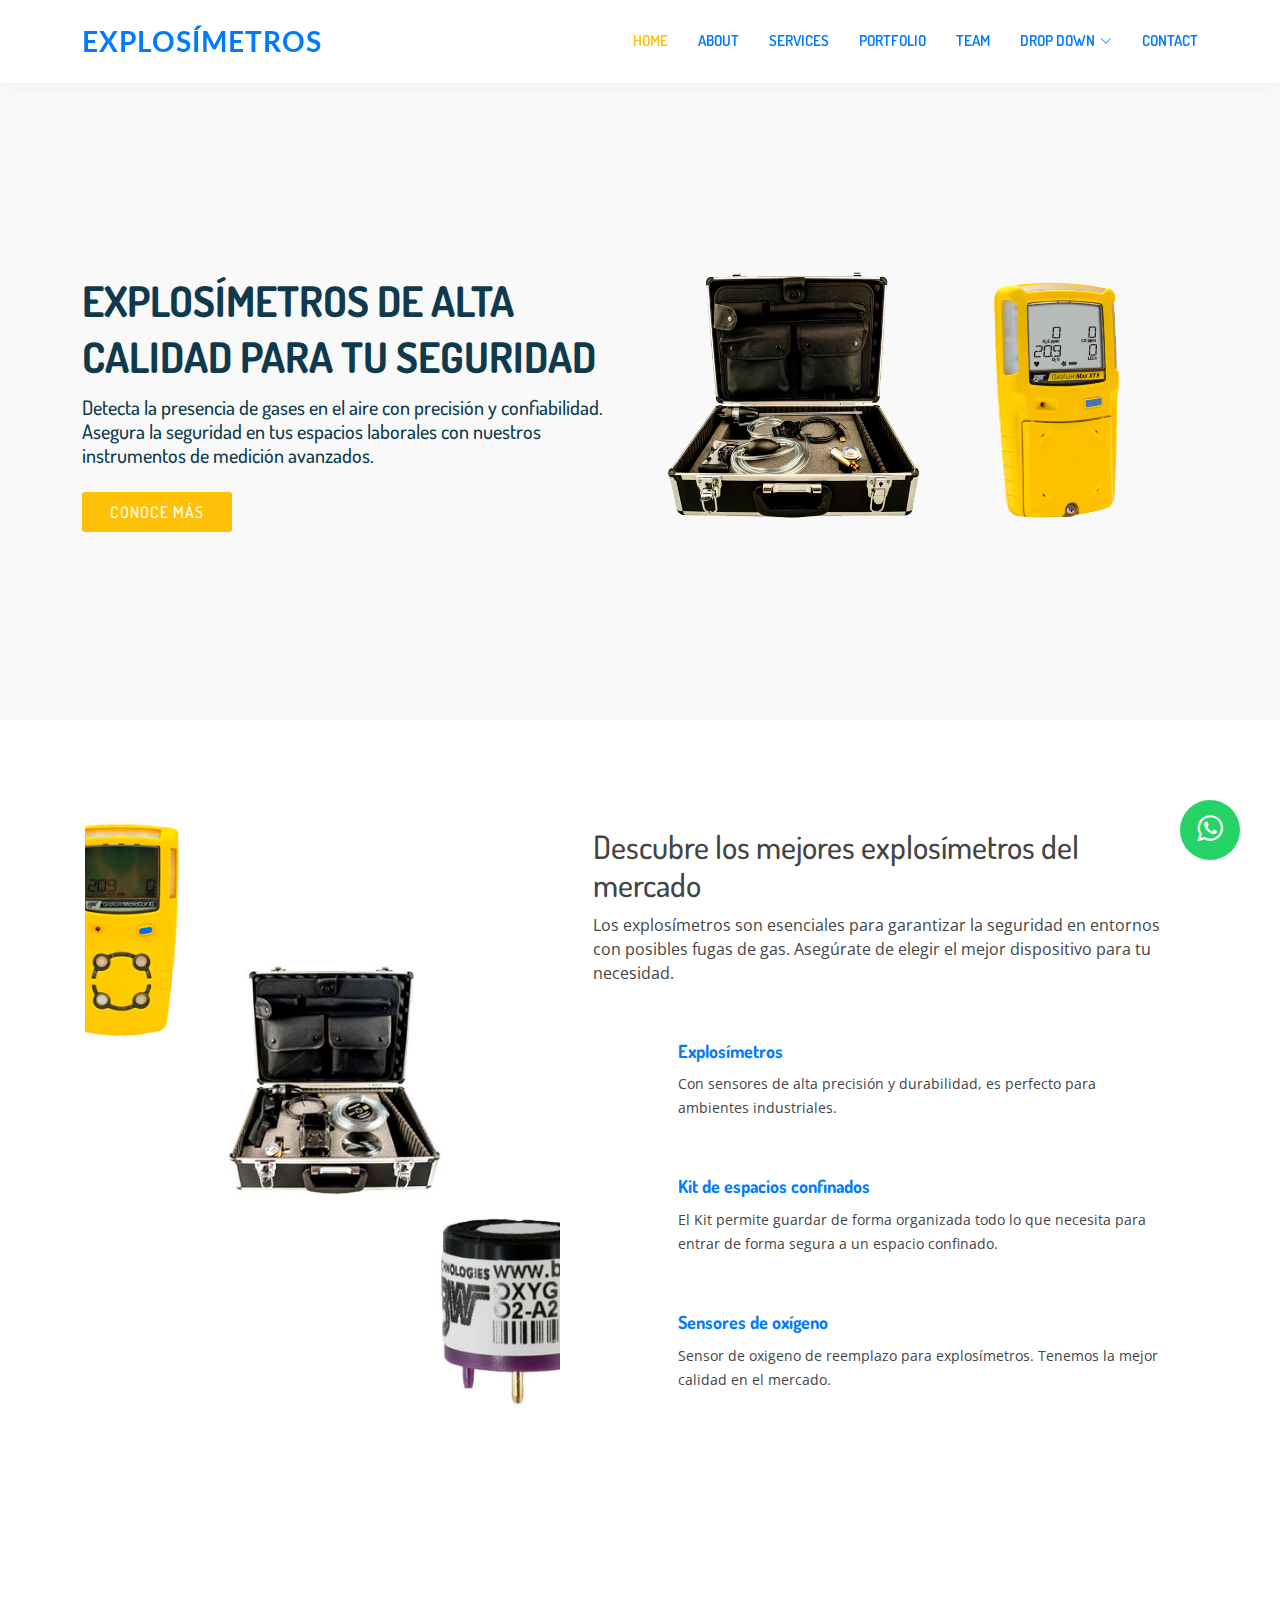
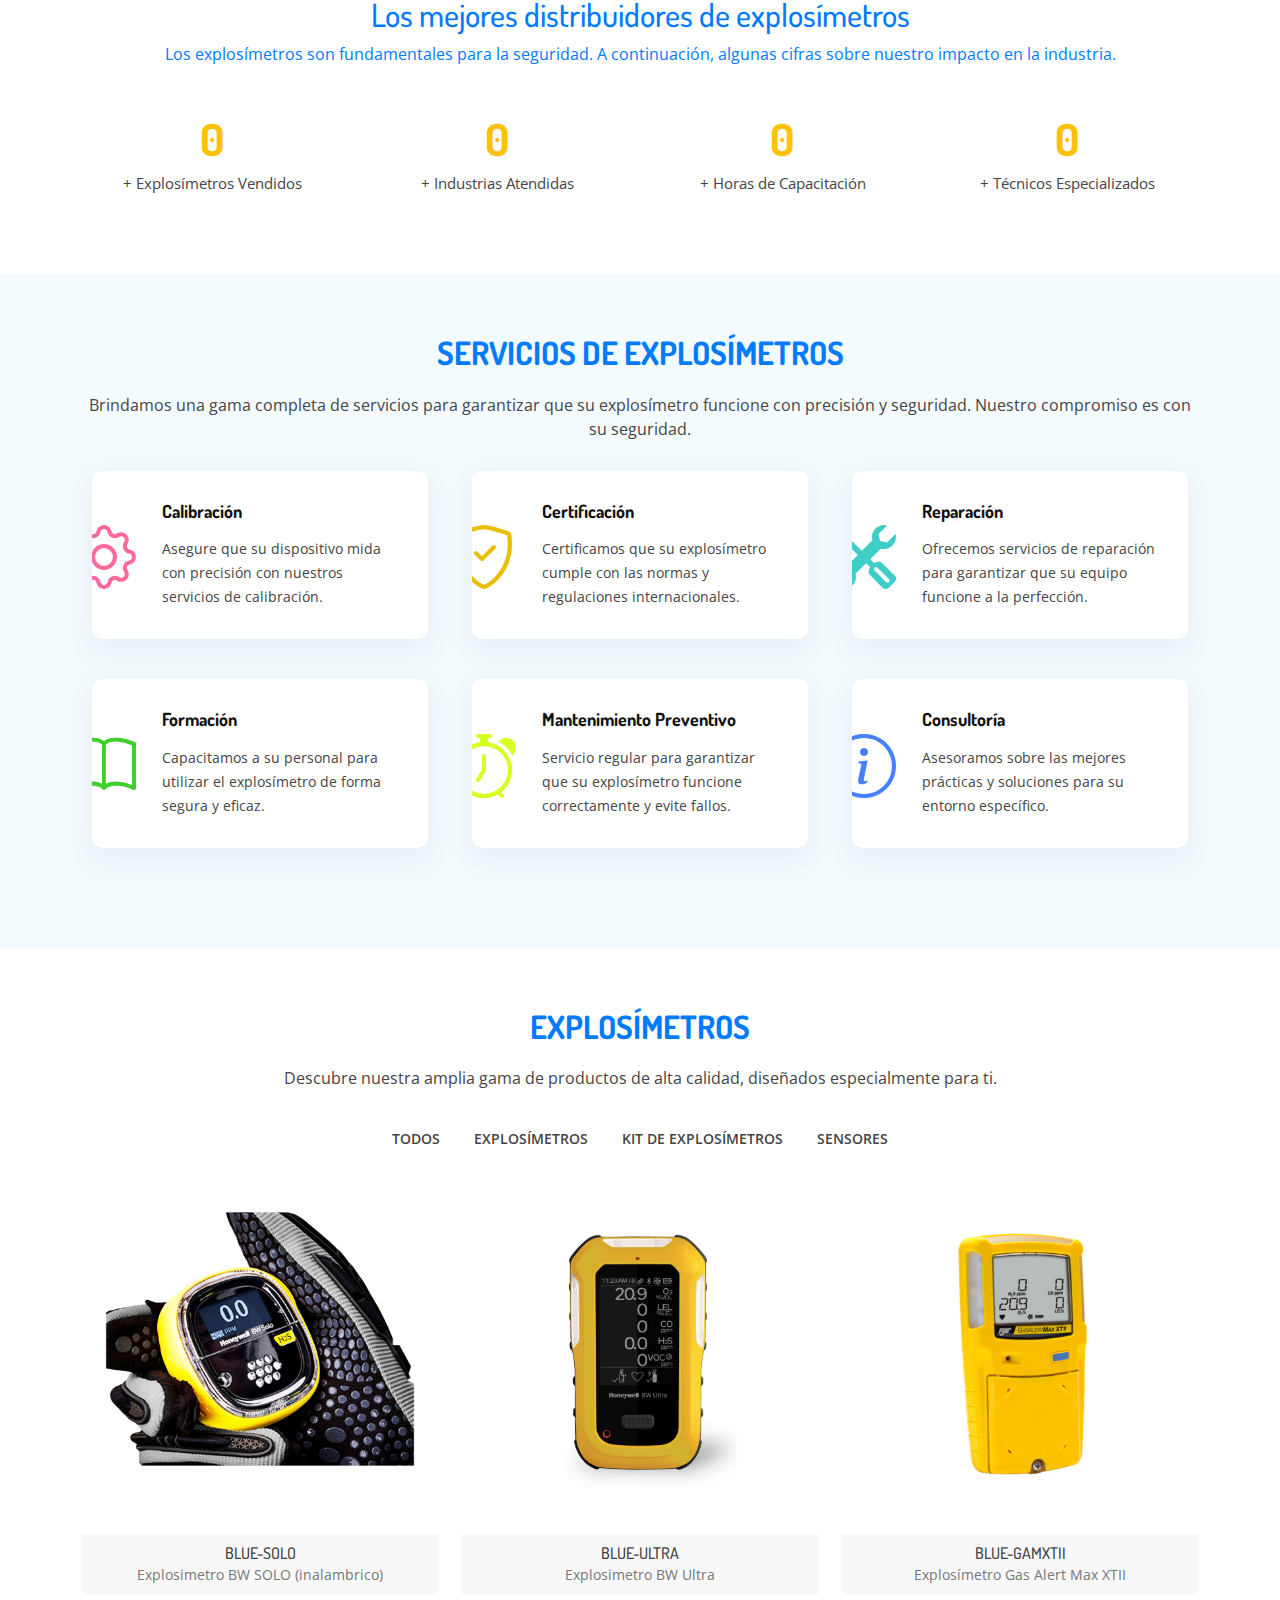
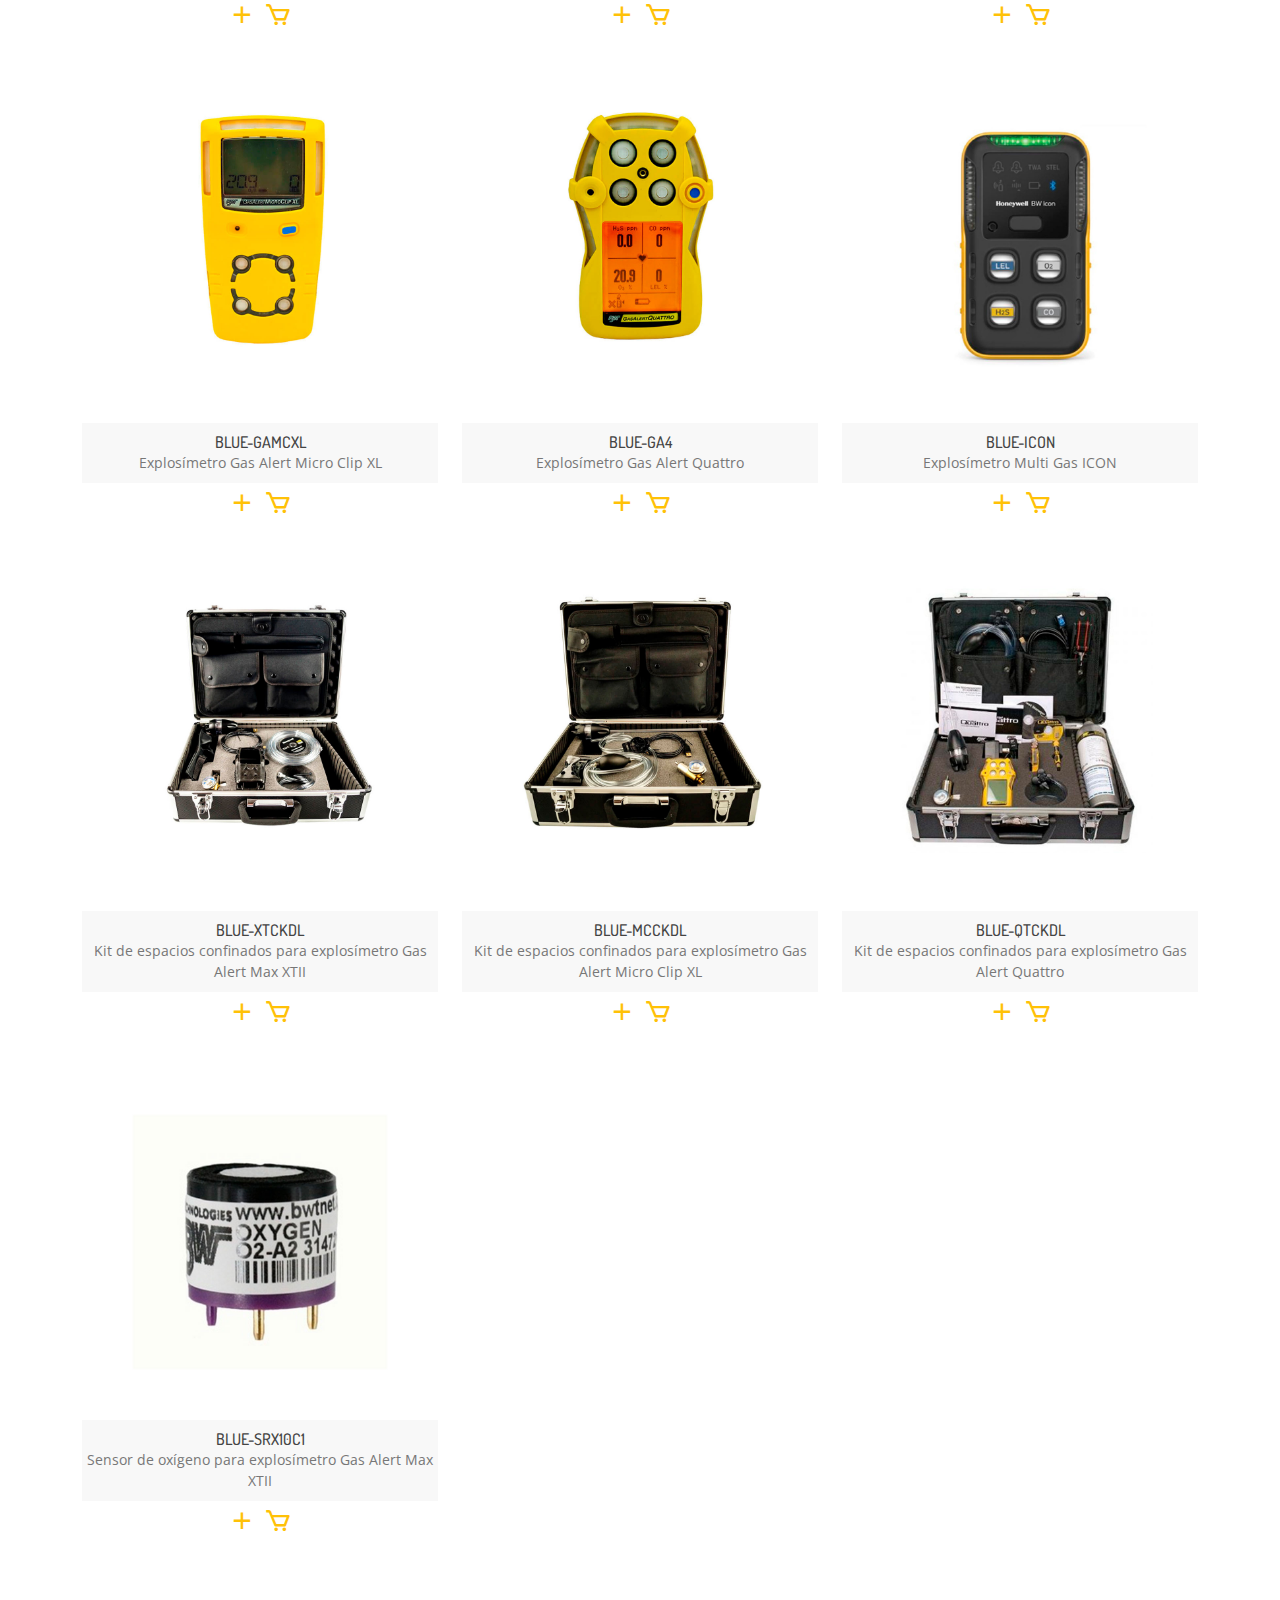
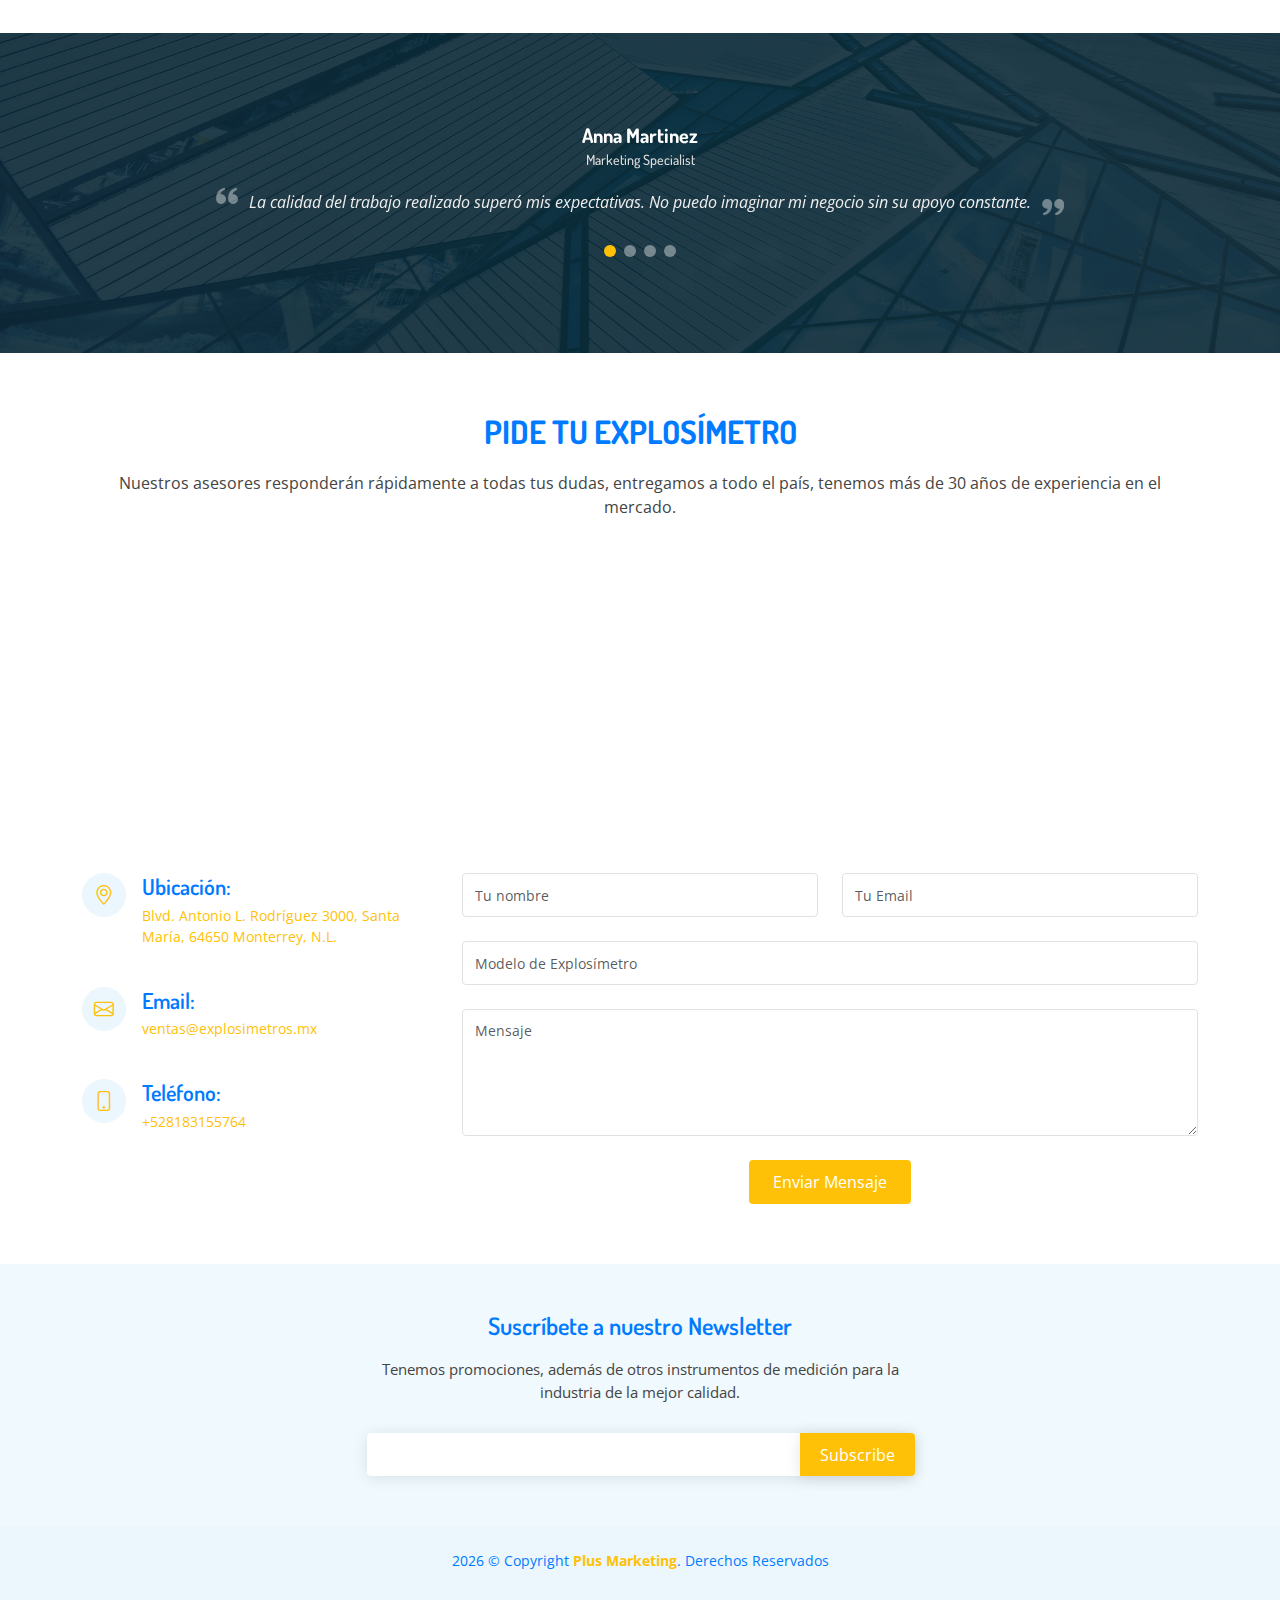
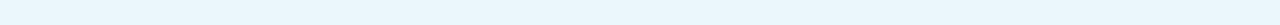
==== index.html @ f93cc35f ":construction: Add mail and favicon" ====
<!DOCTYPE html>
<html lang="es">
  <head>
    <meta charset="utf-8" />
    <meta content="width=device-width, initial-scale=1.0" name="viewport" />

    <!-- Cambios en el título -->
    <title>Explosímetros de Calidad</title>

    <!-- Cambios en la descripción y keywords -->
    <meta
      content="Detectores de Gas o Explosímetros de alta calidad para diversas industrias. Asegura la seguridad de tus espacios laborales con nuestros equipos de medición."
      name="description"
    />
    <meta
      content="explosímetros, detectores de gas, seguridad industrial, medición de gases, oxígeno, LP, gas natural, multigas, gases refrigerantes, CO2, H2S, combustibles"
      name="keywords"
    />

    <!-- Favicons -->
    <link href="assets/img/favicon.png" rel="icon" />
    <link href="assets/img/apple-touch-icon.png" rel="apple-touch-icon" />

    <!-- Google Fonts -->
    <link
      href="https://fonts.googleapis.com/css?family=Open+Sans:300,300i,400,400i,600,600i,700,700i|Dosis:300,400,500,600,700,700i|Lato:300,300i,400,400i,700,700i"
      rel="stylesheet"
    />

    <!-- Vendor CSS Files -->
    <link
      href="assets/vendor/bootstrap/css/bootstrap.min.css"
      rel="stylesheet"
    />
    <link
      href="assets/vendor/bootstrap-icons/bootstrap-icons.css"
      rel="stylesheet"
    />
    <link href="assets/vendor/boxicons/css/boxicons.min.css" rel="stylesheet" />
    <link
      href="assets/vendor/glightbox/css/glightbox.min.css"
      rel="stylesheet"
    />
    <link href="assets/vendor/swiper/swiper-bundle.min.css" rel="stylesheet" />

    <!-- Template Main CSS File -->
    <link href="assets/css/style.css" rel="stylesheet" />

    <!-- WhatsApp Head -->
    <link
      rel="stylesheet"
      href="https://stackpath.bootstrapcdn.com/font-awesome/4.7.0/css/font-awesome.min.css"
    />
  </head>

  <body>
    <!-- ======= Header ======= -->
    <header id="header" class="fixed-top">
      <a
        href="https://wa.me/528120091999?text=Me%20gustaría%20cotizar%20un%20instrumento"
        class="whatsapp"
        target="_blank"
      >
        <i class="fa fa-whatsapp whatsapp-icon"></i
      ></a>
      <div class="container d-flex align-items-center justify-content-between">
        <!-- <a href="index.html" class="logo"
          ><img src="assets/img/logo.png" alt="" class="img-fluid"
        /></a> -->
        <!-- Uncomment below if you prefer to use text as a logo -->
        <h2 class="logo"><a href="index.html">Explosímetros</a></h2>

        <nav id="navbar" class="navbar">
          <ul>
            <li><a class="nav-link scrollto active" href="#hero">Home</a></li>
            <li><a class="nav-link scrollto" href="#about">About</a></li>
            <li><a class="nav-link scrollto" href="#services">Services</a></li>
            <li>
              <a class="nav-link scrollto" href="#portfolio">Portfolio</a>
            </li>
            <li><a class="nav-link scrollto" href="#team">Team</a></li>
            <li class="dropdown">
              <a href="#"
                ><span>Drop Down</span> <i class="bi bi-chevron-down"></i
              ></a>
              <ul>
                <li><a href="#">Drop Down 1</a></li>
                <li class="dropdown">
                  <a href="#"
                    ><span>Deep Drop Down</span>
                    <i class="bi bi-chevron-right"></i
                  ></a>
                  <ul>
                    <li><a href="#">Deep Drop Down 1</a></li>
                    <li><a href="#">Deep Drop Down 2</a></li>
                    <li><a href="#">Deep Drop Down 3</a></li>
                    <li><a href="#">Deep Drop Down 4</a></li>
                    <li><a href="#">Deep Drop Down 5</a></li>
                  </ul>
                </li>
                <li><a href="#">Drop Down 2</a></li>
                <li><a href="#">Drop Down 3</a></li>
                <li><a href="#">Drop Down 4</a></li>
              </ul>
            </li>
            <li><a class="nav-link scrollto" href="#contact">Contact</a></li>
          </ul>
          <i class="bi bi-list mobile-nav-toggle"></i>
        </nav>
        <!-- .navbar -->
      </div>
    </header>
    <!-- End Header -->

    <!-- ======= Hero Section ======= -->
    <section id="hero" class="d-flex align-items-center">
      <div class="container">
        <div class="row">
          <div
            class="col-lg-6 pt-4 pt-lg-0 order-2 order-lg-1 d-flex flex-column justify-content-center"
          >
            <h1>Explosímetros de Alta Calidad para Tu Seguridad</h1>
            <h2>
              Detecta la presencia de gases en el aire con precisión y
              confiabilidad. Asegura la seguridad en tus espacios laborales con
              nuestros instrumentos de medición avanzados.
            </h2>
            <div>
              <a href="#about" class="btn-get-started scrollto">Conoce Más</a>
            </div>
          </div>
          <div class="col-lg-6 order-1 order-lg-2 hero-img">
            <!-- Asegúrate de tener una imagen representativa de un explosímetro aquí -->
            <img
              src="assets/img/explosimetros.png"
              class="img-fluid"
              alt="Explosímetro y kit de explosímetros"
            />
          </div>
        </div>
      </div>
    </section>
    <!-- End Hero -->

    <main id="main">
      <!-- ======= Explosímetros Section ======= -->
      <section id="explosimetros" class="about">
        <div class="container">
          <div class="row">
            <div
              class="col-xl-5 col-lg-6 d-flex justify-content-center video-box align-items-stretch position-relative"
            >
              <!-- <a
                href="https://www.youtube.com/watch?v=LinkDelVideo"
                class="glightbox play-btn mb-4"
              >
              </a> -->
            </div>

            <div
              class="col-xl-7 col-lg-6 icon-boxes d-flex flex-column align-items-stretch justify-content-center py-5 px-lg-5"
            >
              <h2>Descubre los mejores explosímetros del mercado</h2>
              <p>
                Los explosímetros son esenciales para garantizar la seguridad en
                entornos con posibles fugas de gas. Asegúrate de elegir el mejor
                dispositivo para tu necesidad.
              </p>

              <div class="icon-box">
                <h3 class="title">Explosímetros</h3>
                <p class="description">
                  Con sensores de alta precisión y durabilidad, es perfecto para
                  ambientes industriales.
                </p>
              </div>

              <div class="icon-box">
                <h3 class="title">Kit de espacios confinados</h3>
                <p class="description">
                  El Kit permite guardar de forma organizada todo lo que
                  necesita para entrar de forma segura a un espacio confinado.
                </p>
              </div>

              <div class="icon-box">
                <h3 class="title">Sensores de oxígeno</h3>
                <p class="description">
                  Sensor de oxigeno de reemplazo para explosímetros. Tenemos la
                  mejor calidad en el mercado.
                </p>
              </div>
            </div>
          </div>
        </div>
      </section>
      <!-- End Explosímetros Section -->

      <!-- ======= Explosímetros Counts Section ======= -->
      <section id="explosimetros-counts" class="counts">
        <div class="container">
          <div class="text-center title">
            <h2>Los mejores distribuidores de explosímetros</h2>
            <p>
              Los explosímetros son fundamentales para la seguridad. A
              continuación, algunas cifras sobre nuestro impacto en la
              industria.
            </p>
          </div>

          <div class="row counters position-relative">
            <div class="col-lg-3 col-6 text-center">
              <span
                data-purecounter-start="0"
                data-purecounter-end="3000"
                data-purecounter-duration="1"
                class="purecounter"
              >
              </span>
              <p>+ Explosímetros Vendidos</p>
            </div>

            <div class="col-lg-3 col-6 text-center">
              <span
                data-purecounter-start="0"
                data-purecounter-end="47"
                data-purecounter-duration="1"
                class="purecounter"
              >
              </span>
              <p>+ Industrias Atendidas</p>
            </div>

            <div class="col-lg-3 col-6 text-center">
              <span
                data-purecounter-start="0"
                data-purecounter-end="1500"
                data-purecounter-duration="1"
                class="purecounter"
              >
              </span>
              <p>+ Horas de Capacitación</p>
            </div>

            <div class="col-lg-3 col-6 text-center">
              <span
                data-purecounter-start="0"
                data-purecounter-end="20"
                data-purecounter-duration="1"
                class="purecounter"
              >
              </span>
              <p>+ Técnicos Especializados</p>
            </div>
          </div>
        </div>
      </section>
      <!-- End Explosímetros Counts Section -->

      <!-- ======= Explosimeter Services Section ======= -->
      <section id="services" class="services section-bg">
        <div class="container">
          <div class="section-title">
            <h2>Servicios de Explosímetros</h2>
            <p>
              Brindamos una gama completa de servicios para garantizar que su
              explosímetro funcione con precisión y seguridad. Nuestro
              compromiso es con su seguridad.
            </p>
          </div>

          <div class="row">
            <div class="col-lg-4 col-md-6">
              <div class="icon-box">
                <div class="icon">
                  <i class="bi bi-gear" style="color: #ff689b"></i>
                </div>
                <h4 class="title"><a href="">Calibración</a></h4>
                <p class="description">
                  Asegure que su dispositivo mida con precisión con nuestros
                  servicios de calibración.
                </p>
              </div>
            </div>
            <div class="col-lg-4 col-md-6">
              <div class="icon-box">
                <div class="icon">
                  <i class="bi bi-shield-check" style="color: #e9bf06"></i>
                </div>
                <h4 class="title"><a href="">Certificación</a></h4>
                <p class="description">
                  Certificamos que su explosímetro cumple con las normas y
                  regulaciones internacionales.
                </p>
              </div>
            </div>

            <div class="col-lg-4 col-md-6">
              <div class="icon-box">
                <div class="icon">
                  <i class="bi bi-tools" style="color: #3fcdc7"></i>
                </div>
                <h4 class="title"><a href="">Reparación</a></h4>
                <p class="description">
                  Ofrecemos servicios de reparación para garantizar que su
                  equipo funcione a la perfección.
                </p>
              </div>
            </div>
            <div class="col-lg-4 col-md-6">
              <div class="icon-box">
                <div class="icon">
                  <i class="bi bi-book" style="color: #41cf2e"></i>
                </div>
                <h4 class="title"><a href="">Formación</a></h4>
                <p class="description">
                  Capacitamos a su personal para utilizar el explosímetro de
                  forma segura y eficaz.
                </p>
              </div>
            </div>

            <div class="col-lg-4 col-md-6">
              <div class="icon-box">
                <div class="icon">
                  <i class="bi bi-alarm" style="color: #d6ff22"></i>
                </div>
                <h4 class="title"><a href="">Mantenimiento Preventivo</a></h4>
                <p class="description">
                  Servicio regular para garantizar que su explosímetro funcione
                  correctamente y evite fallos.
                </p>
              </div>
            </div>
            <div class="col-lg-4 col-md-6">
              <div class="icon-box">
                <div class="icon">
                  <i class="bi bi-info-circle" style="color: #4680ff"></i>
                </div>
                <h4 class="title"><a href="">Consultoría</a></h4>
                <p class="description">
                  Asesoramos sobre las mejores prácticas y soluciones para su
                  entorno específico.
                </p>
              </div>
            </div>
          </div>
        </div>
      </section>
      <!-- End Explosimeter Services Section -->

      <!-- ======= Portfolio Section ======= -->
      <section id="portfolio" class="portfolio">
        <div class="container">
          <div class="section-title">
            <h2>Explosímetros</h2>
            <p>
              Descubre nuestra amplia gama de productos de alta calidad,
              diseñados especialmente para ti.
            </p>
          </div>

          <div class="row">
            <div class="col-lg-12 d-flex justify-content-center">
              <ul id="portfolio-flters">
                <li data-filter="*" class="filter-active">Todos</li>
                <li data-filter=".filter-explosimetros">Explosímetros</li>
                <li data-filter=".filter-kit">Kit de explosímetros</li>
                <li data-filter=".filter-sensor">Sensores</li>
              </ul>
            </div>
          </div>

          <div class="row portfolio-container">
            <!-- Product 1 -->
            <div class="col-lg-4 col-md-6 portfolio-item filter-explosimetros">
              <div class="portfolio-wrap">
                <img
                  src="assets/img/portfolio/explosimetro-bw-solo-inalambrico.jpg"
                  class="img-fluid"
                  alt="Explosimetro BW SOLO (inalambrico)"
                />
                <div class="portfolio-bar">
                  <h4>BLUE-SOLO</h4>
                  <p>Explosimetro BW SOLO (inalambrico)</p>
                </div>
                <div class="portfolio-links">
                  <a
                    href="assets/img/portfolio/explosimetro-bw-solo-inalambrico.jpg"
                    data-gallery="portfolioGallery"
                    class="portfolio-lightbox"
                    title="BLUE-SOLO"
                  >
                    <i class="bx bx-plus"></i>
                  </a>
                  <a href="#contact" title="Cotiza">
                    <i class="bx bx-cart"></i>
                  </a>
                </div>
              </div>
            </div>

            <!-- Product 2 -->
            <div class="col-lg-4 col-md-6 portfolio-item filter-explosimetros">
              <div class="portfolio-wrap">
                <img
                  src="assets/img/portfolio/explosimetro-bw-ultra.jpg"
                  class="img-fluid"
                  alt="Explosimetro BW Ultra"
                />

                <div class="portfolio-bar">
                  <h4>BLUE-ULTRA</h4>
                  <p>Explosimetro BW Ultra</p>
                </div>
                <div class="portfolio-links">
                  <a
                    href="assets/img/portfolio/explosimetro-bw-ultra.jpg"
                    data-gallery="portfolioGallery"
                    class="portfolio-lightbox"
                    title="BLUE-ULTRA"
                  >
                    <i class="bx bx-plus"></i>
                  </a>
                  <a href="#contact" title="Cotiza">
                    <i class="bx bx-cart"></i>
                  </a>
                </div>
              </div>
            </div>

            <!-- Product 3 -->
            <div class="col-lg-4 col-md-6 portfolio-item filter-explosimetros">
              <div class="portfolio-wrap">
                <img
                  src="assets/img/portfolio/explosimetro-gas-alert-max-xtii.jpg"
                  class="img-fluid"
                  alt="Explosímetro Gas Alert Max XTII"
                />

                <div class="portfolio-bar">
                  <h4>BLUE-GAMXTII</h4>
                  <p>Explosímetro Gas Alert Max XTII</p>
                </div>
                <div class="portfolio-links">
                  <a
                    href="assets/img/portfolio/explosimetro-gas-alert-max-xtii.jpg"
                    data-gallery="portfolioGallery"
                    class="portfolio-lightbox"
                    title="BLUE-GAMXTII"
                  >
                    <i class="bx bx-plus"></i>
                  </a>
                  <a href="#contact" title="Cotiza">
                    <i class="bx bx-cart"></i>
                  </a>
                </div>
              </div>
            </div>

            <!-- Product 4 -->
            <div class="col-lg-4 col-md-6 portfolio-item filter-explosimetros">
              <div class="portfolio-wrap">
                <img
                  src="assets/img/portfolio/explosimetro-gas-alert-micro-clip-xl.jpg"
                  class="img-fluid"
                  alt="Explosímetro Gas Alert Micro Clip XL"
                />

                <div class="portfolio-bar">
                  <h4>BLUE-GAMCXL</h4>
                  <p>Explosímetro Gas Alert Micro Clip XL</p>
                </div>
                <div class="portfolio-links">
                  <a
                    href="assets/img/portfolio/explosimetro-gas-alert-micro-clip-xl.jpg"
                    data-gallery="portfolioGallery"
                    class="portfolio-lightbox"
                    title="BLUE-GAMCXL"
                  >
                    <i class="bx bx-plus"></i>
                  </a>
                  <a href="#contact" title="Cotiza">
                    <i class="bx bx-cart"></i>
                  </a>
                </div>
              </div>
            </div>

            <!-- Product 5 -->
            <div class="col-lg-4 col-md-6 portfolio-item filter-explosimetros">
              <div class="portfolio-wrap">
                <img
                  src="assets/img/portfolio/explosimetro-gas-alert-quattro.jpg"
                  class="img-fluid"
                  alt="Explosímetro Gas Alert Quattro"
                />
                <div class="portfolio-bar">
                  <h4>BLUE-GA4</h4>
                  <p>Explosímetro Gas Alert Quattro</p>
                </div>
                <div class="portfolio-links">
                  <a
                    href="assets/img/portfolio/explosimetro-gas-alert-quattro.jpg"
                    data-gallery="portfolioGallery"
                    class="portfolio-lightbox"
                    title="BLUE-GA4"
                  >
                    <i class="bx bx-plus"></i>
                  </a>
                  <a href="#contact" title="Cotiza">
                    <i class="bx bx-cart"></i>
                  </a>
                </div>
              </div>
            </div>

            <!-- Product 6 -->
            <div class="col-lg-4 col-md-6 portfolio-item filter-explosimetros">
              <div class="portfolio-wrap">
                <img
                  src="assets/img/portfolio/explosimetro-multi-gas-icon.jpg"
                  class="img-fluid"
                  alt="Explosímetro Multi Gas ICON"
                />
                <div class="portfolio-bar">
                  <h4>BLUE-ICON</h4>
                  <p>Explosímetro Multi Gas ICON</p>
                </div>
                <div class="portfolio-links">
                  <a
                    href="assets/img/portfolio/explosimetro-multi-gas-icon.jpg"
                    data-gallery="portfolioGallery"
                    class="portfolio-lightbox"
                    title="BLUE-ICON"
                  >
                    <i class="bx bx-plus"></i>
                  </a>
                  <a href="#contact" title="Cotiza">
                    <i class="bx bx-cart"></i>
                  </a>
                </div>
              </div>
            </div>

            <!-- Product 7 -->
            <div class="col-lg-4 col-md-6 portfolio-item filter-kit">
              <div class="portfolio-wrap">
                <img
                  src="assets/img/portfolio/kit-de-espacios-confinados-para-explosimetro-gas-alert-max-xtii.jpg"
                  class="img-fluid"
                  alt="Kit de espacios confinados para explosímetro Gas Alert Max XTII"
                />
                <div class="portfolio-bar">
                  <h4>BLUE-XTCKDL</h4>
                  <p>
                    Kit de espacios confinados para explosímetro Gas Alert Max
                    XTII
                  </p>
                </div>
                <div class="portfolio-links">
                  <a
                    href="assets/img/portfolio/kit-de-espacios-confinados-para-explosimetro-gas-alert-max-xtii.jpg"
                    data-gallery="portfolioGallery"
                    class="portfolio-lightbox"
                    title="BLUE-XTCKDL"
                  >
                    <i class="bx bx-plus"></i>
                  </a>
                  <a href="#contact" title="Cotiza">
                    <i class="bx bx-cart"></i>
                  </a>
                </div>
              </div>
            </div>

            <!-- Product 8 -->
            <div class="col-lg-4 col-md-6 portfolio-item filter-kit">
              <div class="portfolio-wrap">
                <img
                  src="assets/img/portfolio/kit-de-espacios-confinados-para-explosimetro-gas-alert-micro-clip-xl.jpg"
                  class="img-fluid"
                  alt="Kit de espacios confinados para explosímetro Gas Alert Micro Clip XL"
                />
                <div class="portfolio-bar">
                  <h4>BLUE-MCCKDL</h4>
                  <p>
                    Kit de espacios confinados para explosímetro Gas Alert Micro
                    Clip XL
                  </p>
                </div>
                <div class="portfolio-links">
                  <a
                    href="assets/img/portfolio/kit-de-espacios-confinados-para-explosimetro-gas-alert-micro-clip-xl.jpg"
                    data-gallery="portfolioGallery"
                    class="portfolio-lightbox"
                    title="BLUE-MCCKDL"
                  >
                    <i class="bx bx-plus"></i>
                  </a>
                  <a href="#contact" title="Cotiza">
                    <i class="bx bx-cart"></i>
                  </a>
                </div>
              </div>
            </div>

            <!-- Product 9 -->
            <div class="col-lg-4 col-md-6 portfolio-item filter-kit">
              <div class="portfolio-wrap">
                <img
                  src="assets/img/portfolio/kit-de-espacios-confinados-para-explosimetro-gas-alert-quattro.jpg"
                  class="img-fluid"
                  alt="Kit de espacios confinados para explosímetro Gas Alert Quattro"
                />
                <div class="portfolio-bar">
                  <h4>BLUE-QTCKDL</h4>
                  <p>
                    Kit de espacios confinados para explosímetro Gas Alert
                    Quattro
                  </p>
                </div>
                <div class="portfolio-links">
                  <a
                    href="assets/img/portfolio/kit-de-espacios-confinados-para-explosimetro-gas-alert-quattro.jpg"
                    data-gallery="portfolioGallery"
                    class="portfolio-lightbox"
                    title="BLUE-QTCKDL"
                  >
                    <i class="bx bx-plus"></i>
                  </a>
                  <a href="#contact" title="Cotiza">
                    <i class="bx bx-cart"></i>
                  </a>
                </div>
              </div>
            </div>

            <!-- Product 10 -->
            <div class="col-lg-4 col-md-6 portfolio-item filter-sensor">
              <div class="portfolio-wrap">
                <img
                  src="assets/img/portfolio/sensor-de-oxigeno-para-explosimetro-gas-alert-max-xtii.jpg"
                  class="img-fluid"
                  alt="Sensor de oxígeno para explosímetro Gas Alert Max XTII"
                />
                <div class="portfolio-bar">
                  <h4>BLUE-SRX10C1</h4>
                  <p>Sensor de oxígeno para explosímetro Gas Alert Max XTII</p>
                </div>
                <div class="portfolio-links">
                  <a
                    href="assets/img/portfolio/sensor-de-oxigeno-para-explosimetro-gas-alert-max-xtii.jpg"
                    data-gallery="portfolioGallery"
                    class="portfolio-lightbox"
                    title="BLUE-SRX10C1"
                  >
                    <i class="bx bx-plus"></i>
                  </a>
                  <a href="#contact" title="Cotiza">
                    <i class="bx bx-cart"></i>
                  </a>
                </div>
              </div>
            </div>
          </div>
        </div>
      </section>
      <!-- End Portfolio Section -->

      <!-- ======= Testimonials Section ======= -->
      <section id="testimonials" class="testimonials">
        <div class="container position-relative">
          <div
            class="testimonials-slider swiper"
            data-aos="fade-up"
            data-aos-delay="100"
          >
            <div class="swiper-wrapper">
              <!-- Testimonial 1 -->
              <div class="swiper-slide">
                <div class="testimonial-item">
                  <h3>Anna Martinez</h3>
                  <h4>Marketing Specialist</h4>
                  <p>
                    <i class="bx bxs-quote-alt-left quote-icon-left"></i>
                    La calidad del trabajo realizado superó mis expectativas. No
                    puedo imaginar mi negocio sin su apoyo constante.
                    <i class="bx bxs-quote-alt-right quote-icon-right"></i>
                  </p>
                </div>
              </div>

              <!-- Testimonial 2 -->
              <div class="swiper-slide">
                <div class="testimonial-item">
                  <h3>Lucas Fernández</h3>
                  <h4>Empresario</h4>
                  <p>
                    <i class="bx bxs-quote-alt-left quote-icon-left"></i>
                    Desde el principio, el equipo demostró una dedicación
                    inquebrantable y un enfoque en la calidad del servicio.
                    <i class="bx bxs-quote-alt-right quote-icon-right"></i>
                  </p>
                </div>
              </div>

              <!-- Testimonial 3 -->
              <div class="swiper-slide">
                <div class="testimonial-item">
                  <h3>Valeria Paredes</h3>
                  <h4>Directora de Proyectos</h4>
                  <p>
                    <i class="bx bxs-quote-alt-left quote-icon-left"></i>
                    Siempre es un placer trabajar con profesionales que
                    entienden y satisfacen las necesidades de sus clientes.
                    <i class="bx bxs-quote-alt-right quote-icon-right"></i>
                  </p>
                </div>
              </div>

              <!-- Testimonial 4 -->
              <div class="swiper-slide">
                <div class="testimonial-item">
                  <h3>Miguel Ruiz</h3>
                  <h4>Desarrollador Web</h4>
                  <p>
                    <i class="bx bxs-quote-alt-left quote-icon-left"></i>
                    La colaboración con este equipo ha sido fluida y productiva.
                    Los recomiendo sin dudar.
                    <i class="bx bxs-quote-alt-right quote-icon-right"></i>
                  </p>
                </div>
              </div>
            </div>
            <div class="swiper-pagination"></div>
          </div>
        </div>
      </section>
      <!-- End Testimonials Section -->

      <!-- ======= Contact Section ======= -->
      <section id="contact" class="contact">
        <div class="container">
          <div class="section-title">
            <h2>Pide tu explosímetro</h2>
            <p>
              Nuestros asesores responderán rápidamente a todas tus dudas,
              entregamos a todo el país, tenemos más de 30 años de experiencia
              en el mercado.
            </p>
          </div>

          <div>
            <iframe
              style="border: 0; width: 100%; height: 270px"
              src="https://www.google.com/maps/embed?pb=!1m14!1m8!1m3!1d14383.736372102772!2d-100.3934736!3d25.6734794!3m2!1i1024!2i768!4f13.1!3m3!1m2!1s0x8662bd9a77827b73%3A0xc6668f3eae1d20bf!2sBluemetric%20S.%20A.%20de%20C.%20V.!5e0!3m2!1sen!2smx!4v1690474281249!5m2!1sen!2smx"
              frameborder="0"
              allowfullscreen
            ></iframe>
          </div>

          <div class="row mt-5">
            <div class="col-lg-4">
              <div class="info">
                <div class="address">
                  <i class="bi bi-geo-alt"></i>
                  <h4>Ubicación:</h4>
                  <p>
                    <a
                      href="https://goo.gl/maps/uKbXpCFp5cFKjia29"
                      target="_blank"
                    >
                      Blvd. Antonio L. Rodríguez 3000, Santa María, 64650
                      Monterrey, N.L.</a
                    >
                  </p>
                </div>

                <div class="email">
                  <i class="bi bi-envelope"></i>
                  <h4>Email:</h4>
                  <p>
                    <a href="mailto:ventas@explosimetros.mx"
                      >ventas@explosimetros.mx</a
                    >
                  </p>
                </div>

                <div class="phone">
                  <i class="bi bi-phone"></i>
                  <h4>Teléfono:</h4>
                  <p><a href="tel:+528183155764">+528183155764</a></p>
                </div>
              </div>
            </div>

            <div class="col-lg-8 mt-5 mt-lg-0">
              <form
                action="forms/contact.php"
                method="post"
                role="form"
                class="php-email-form"
              >
                <div class="row">
                  <div class="col-md-6 form-group">
                    <input
                      type="text"
                      name="name"
                      class="form-control"
                      id="name"
                      placeholder="Tu nombre"
                      required
                    />
                  </div>
                  <div class="col-md-6 form-group mt-3 mt-md-0">
                    <input
                      type="email"
                      class="form-control"
                      name="email"
                      id="email"
                      placeholder="Tu Email"
                      required
                    />
                  </div>
                </div>
                <div class="form-group mt-3">
                  <input
                    type="text"
                    class="form-control"
                    name="subject"
                    id="subject"
                    placeholder="Modelo de Explosímetro"
                    required
                  />
                </div>
                <div class="form-group mt-3">
                  <textarea
                    class="form-control"
                    name="message"
                    rows="5"
                    placeholder="Mensaje"
                    required
                  ></textarea>
                </div>
                <div class="my-3">
                  <div class="loading">Cargando</div>
                  <div class="error-message"></div>
                  <div class="sent-message">
                    ¡Gracias! Nos contactaremos a la brevedad
                  </div>
                </div>
                <div class="text-center">
                  <button type="submit">Enviar Mensaje</button>
                </div>
              </form>
            </div>
          </div>
        </div>
      </section>
      <!-- End Contact Section -->
    </main>
    <!-- End #main -->

    <!-- ======= Footer ======= -->
    <footer id="footer">
      <div class="footer-newsletter">
        <div class="container">
          <div class="row justify-content-center">
            <div class="col-lg-6">
              <h4>Suscríbete a nuestro Newsletter</h4>
              <p>
                Tenemos promociones, además de otros instrumentos de medición
                para la industria de la mejor calidad.
              </p>
              <form action="" method="post">
                <input type="email" name="email" /><input
                  type="submit"
                  value="Subscribe"
                />
              </form>
            </div>
          </div>
        </div>
      </div>

      <div class="container py-4">
        <div class="copyright">
          <script type="text/JavaScript">

            document.write(new Date().getFullYear());
          </script>
          &copy; Copyright
          <strong
            ><span
              ><a href="https://plusmarketing.mx" target="blank"
                >Plus Marketing</a
              ></span
            ></strong
          >. Derechos Reservados
        </div>
      </div>
    </footer>
    <!-- End Footer -->

    <a
      href="#"
      class="back-to-top d-flex align-items-center justify-content-center"
      ><i class="bi bi-arrow-up-short"></i
    ></a>

    <!-- Vendor JS Files -->
    <script src="assets/vendor/purecounter/purecounter_vanilla.js"></script>
    <script src="assets/vendor/bootstrap/js/bootstrap.bundle.min.js"></script>
    <script src="assets/vendor/glightbox/js/glightbox.min.js"></script>
    <script src="assets/vendor/isotope-layout/isotope.pkgd.min.js"></script>
    <script src="assets/vendor/swiper/swiper-bundle.min.js"></script>
    <script src="assets/vendor/php-email-form/validate.js"></script>

    <!-- Template Main JS File -->
    <script src="assets/js/main.js"></script>
  </body>
</html>
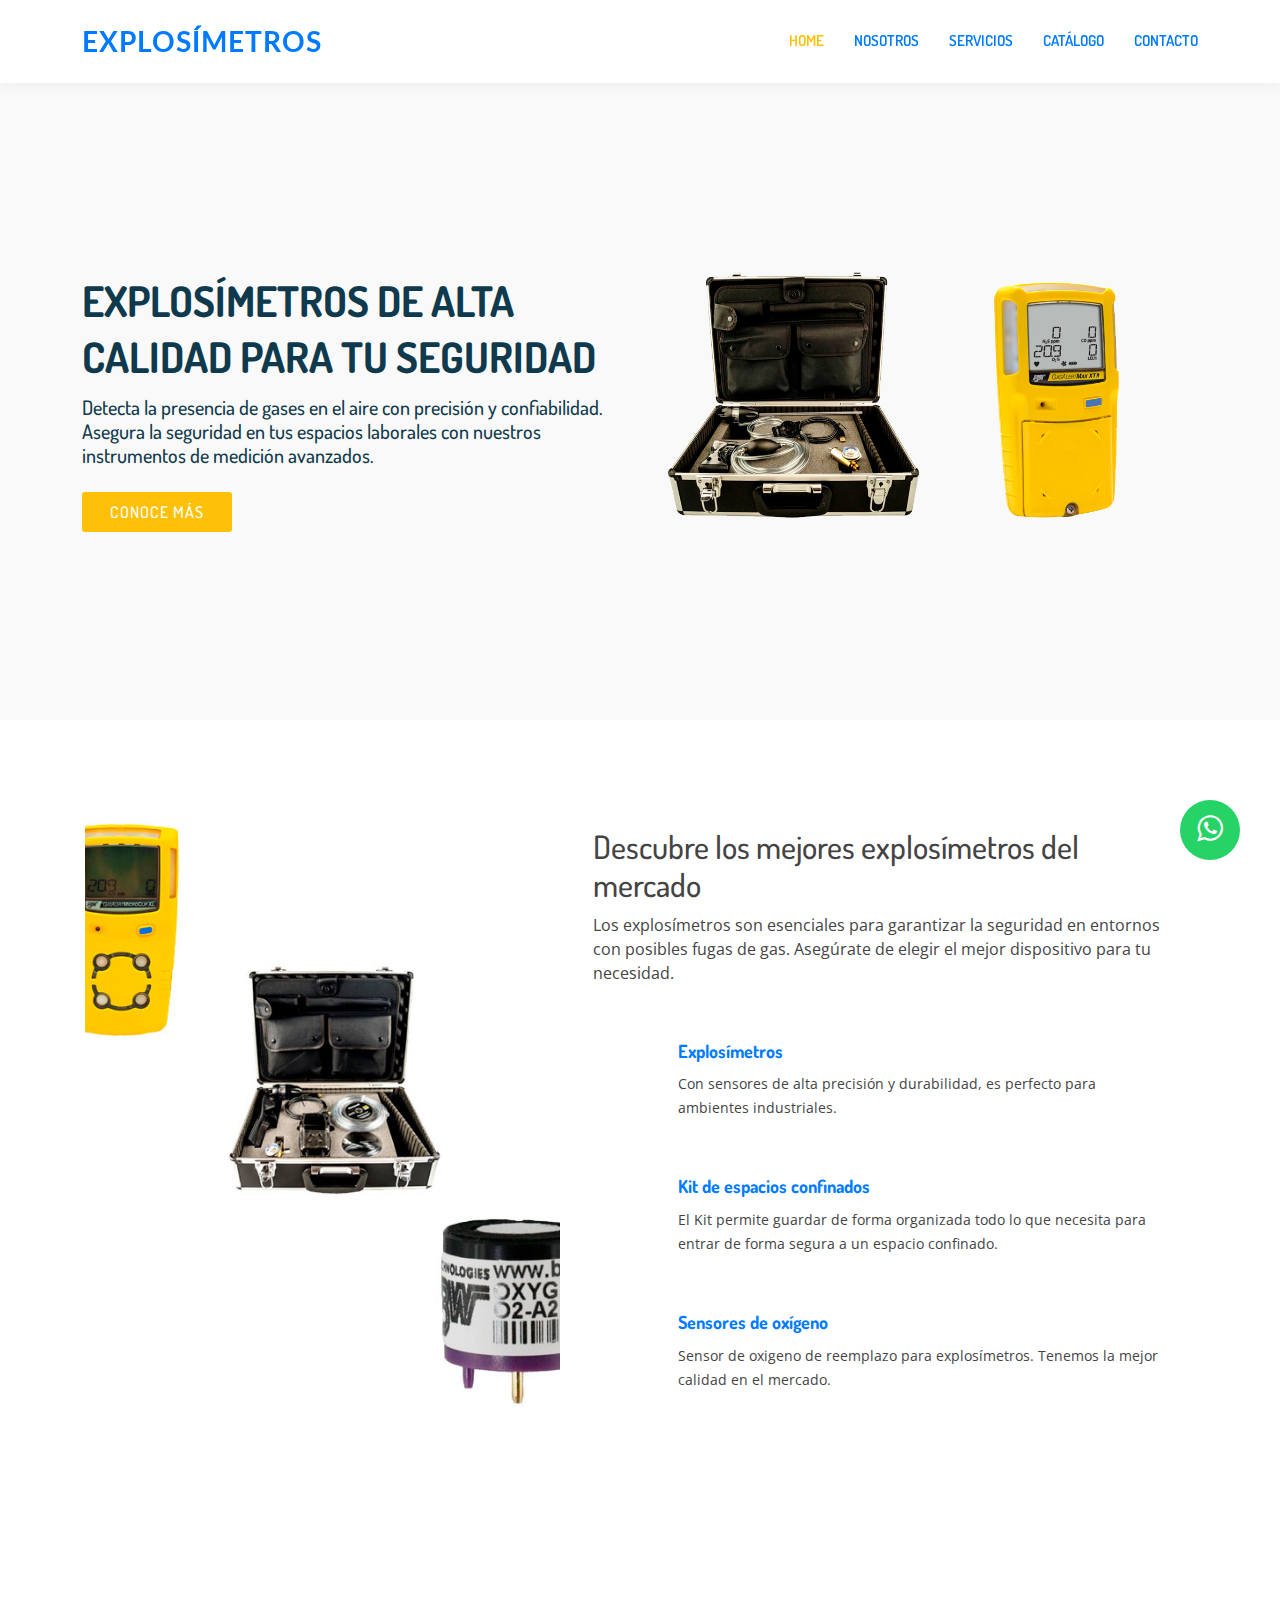
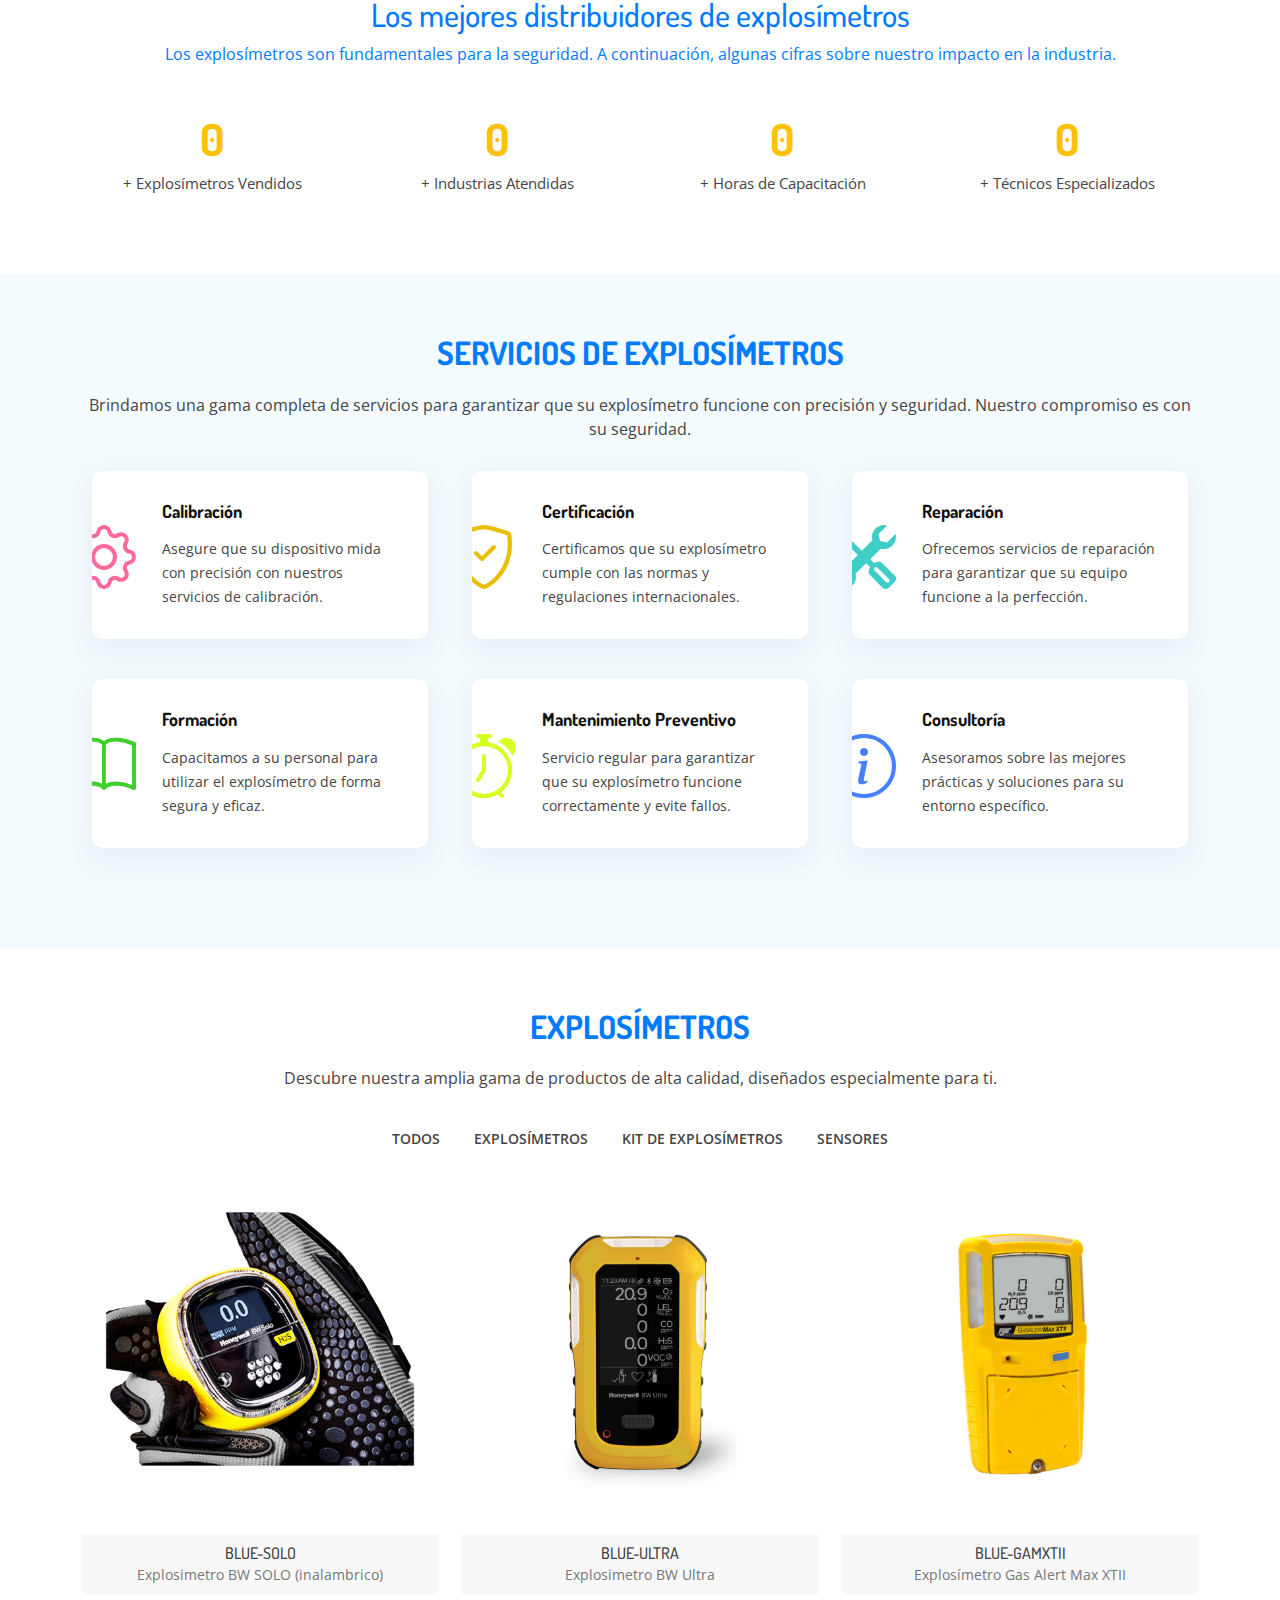
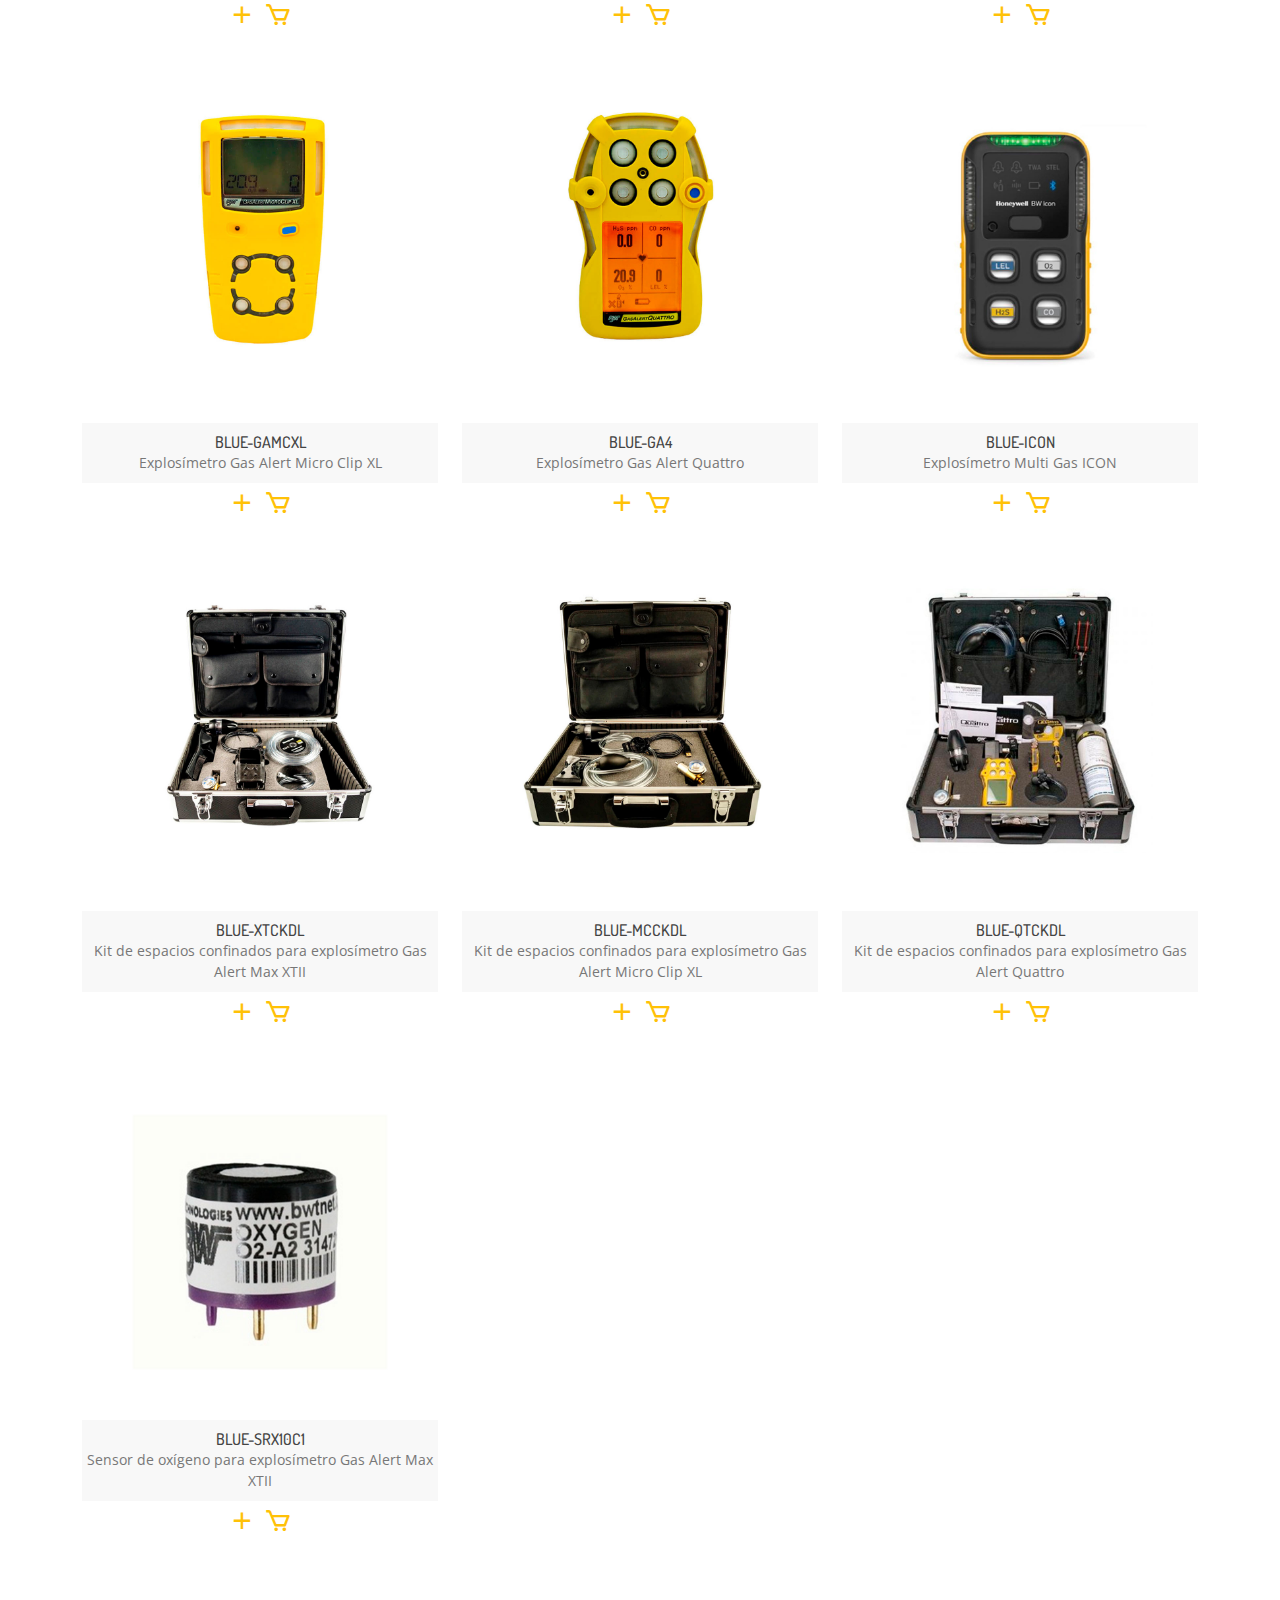
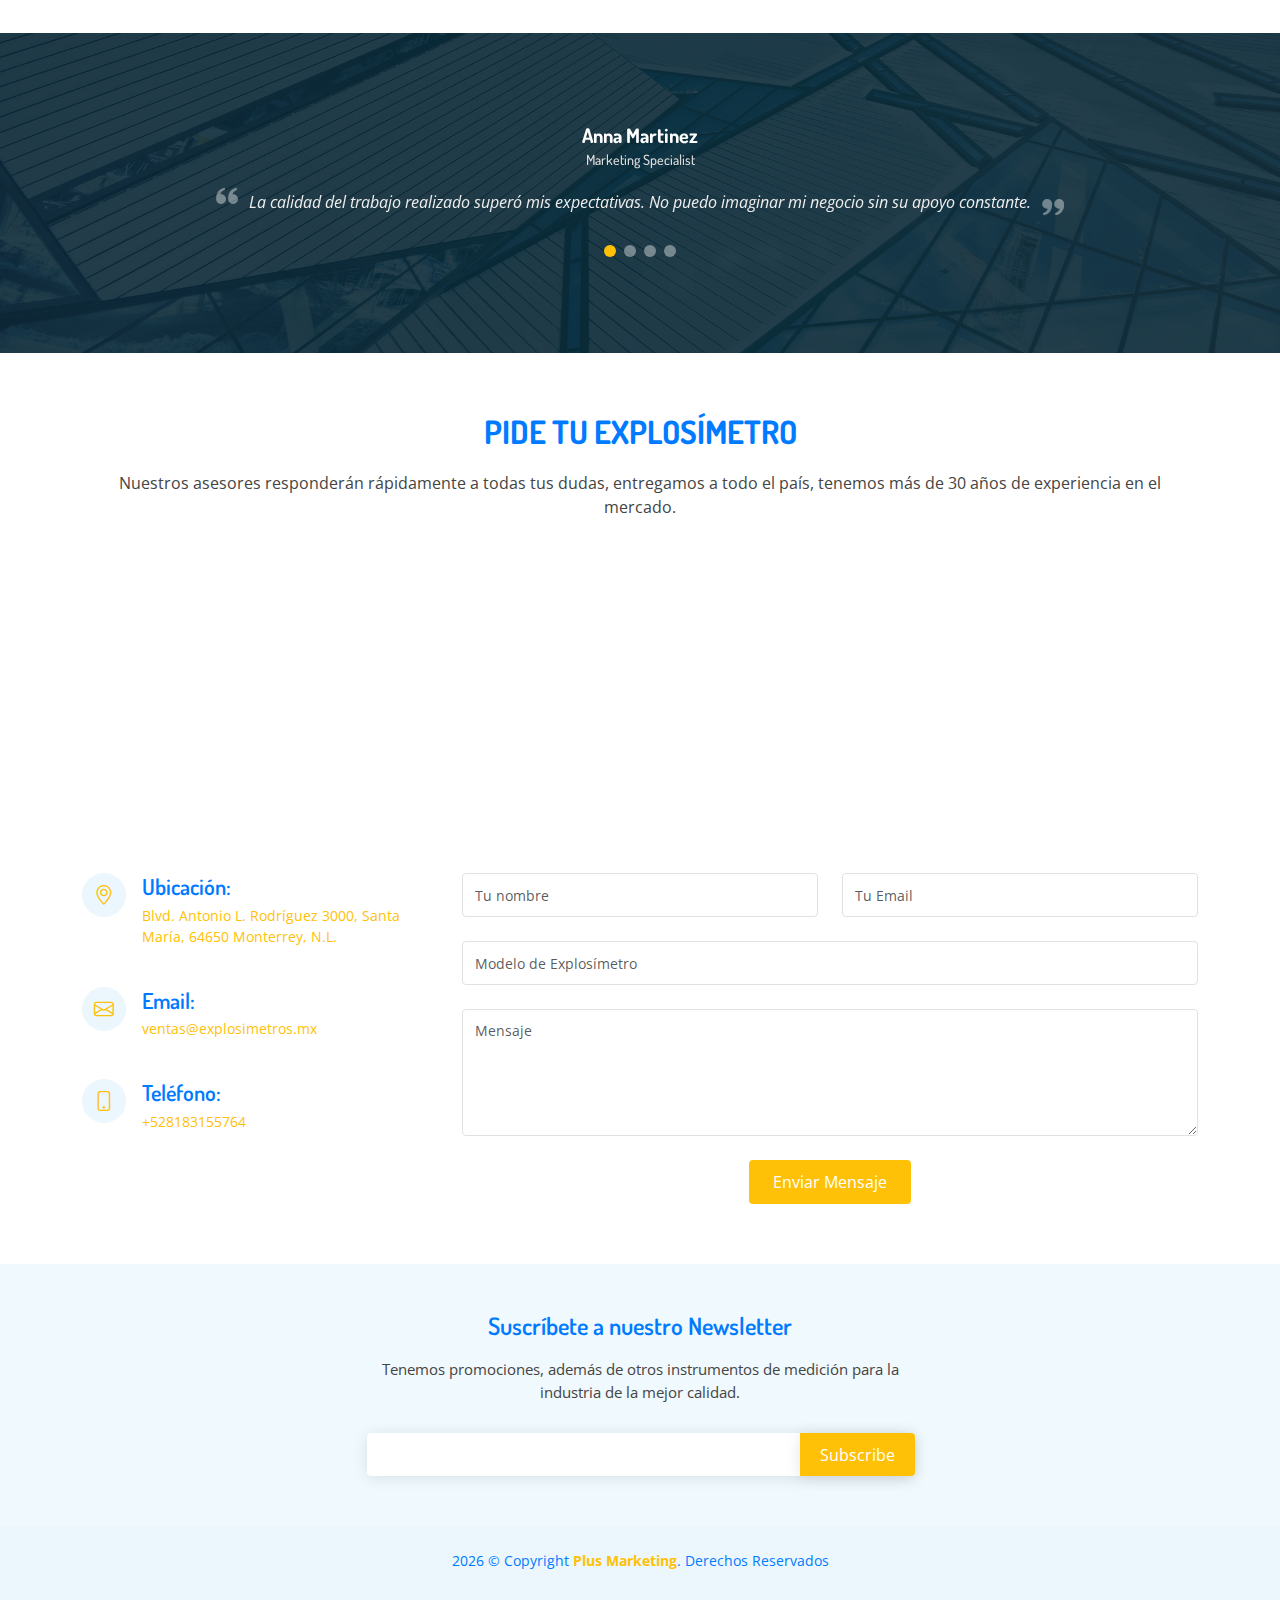
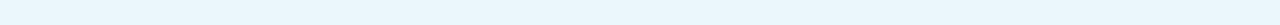
==== commit f60c240c: ":construction: Testing form and changing nav" ====
--- a/index.html
+++ b/index.html
@@ -73,37 +73,12 @@
         <nav id="navbar" class="navbar">
           <ul>
             <li><a class="nav-link scrollto active" href="#hero">Home</a></li>
-            <li><a class="nav-link scrollto" href="#about">About</a></li>
-            <li><a class="nav-link scrollto" href="#services">Services</a></li>
+            <li><a class="nav-link scrollto" href="#about">Nosotros</a></li>
+            <li><a class="nav-link scrollto" href="#services">Servicios</a></li>
             <li>
-              <a class="nav-link scrollto" href="#portfolio">Portfolio</a>
+              <a class="nav-link scrollto" href="#portfolio">Catálogo</a>
             </li>
-            <li><a class="nav-link scrollto" href="#team">Team</a></li>
-            <li class="dropdown">
-              <a href="#"
-                ><span>Drop Down</span> <i class="bi bi-chevron-down"></i
-              ></a>
-              <ul>
-                <li><a href="#">Drop Down 1</a></li>
-                <li class="dropdown">
-                  <a href="#"
-                    ><span>Deep Drop Down</span>
-                    <i class="bi bi-chevron-right"></i
-                  ></a>
-                  <ul>
-                    <li><a href="#">Deep Drop Down 1</a></li>
-                    <li><a href="#">Deep Drop Down 2</a></li>
-                    <li><a href="#">Deep Drop Down 3</a></li>
-                    <li><a href="#">Deep Drop Down 4</a></li>
-                    <li><a href="#">Deep Drop Down 5</a></li>
-                  </ul>
-                </li>
-                <li><a href="#">Drop Down 2</a></li>
-                <li><a href="#">Drop Down 3</a></li>
-                <li><a href="#">Drop Down 4</a></li>
-              </ul>
-            </li>
-            <li><a class="nav-link scrollto" href="#contact">Contact</a></li>
+            <li><a class="nav-link scrollto" href="#contact">Contacto</a></li>
           </ul>
           <i class="bi bi-list mobile-nav-toggle"></i>
         </nav>
@@ -840,7 +815,6 @@
                     name="message"
                     rows="5"
                     placeholder="Mensaje"
-                    required
                   ></textarea>
                 </div>
                 <div class="my-3">
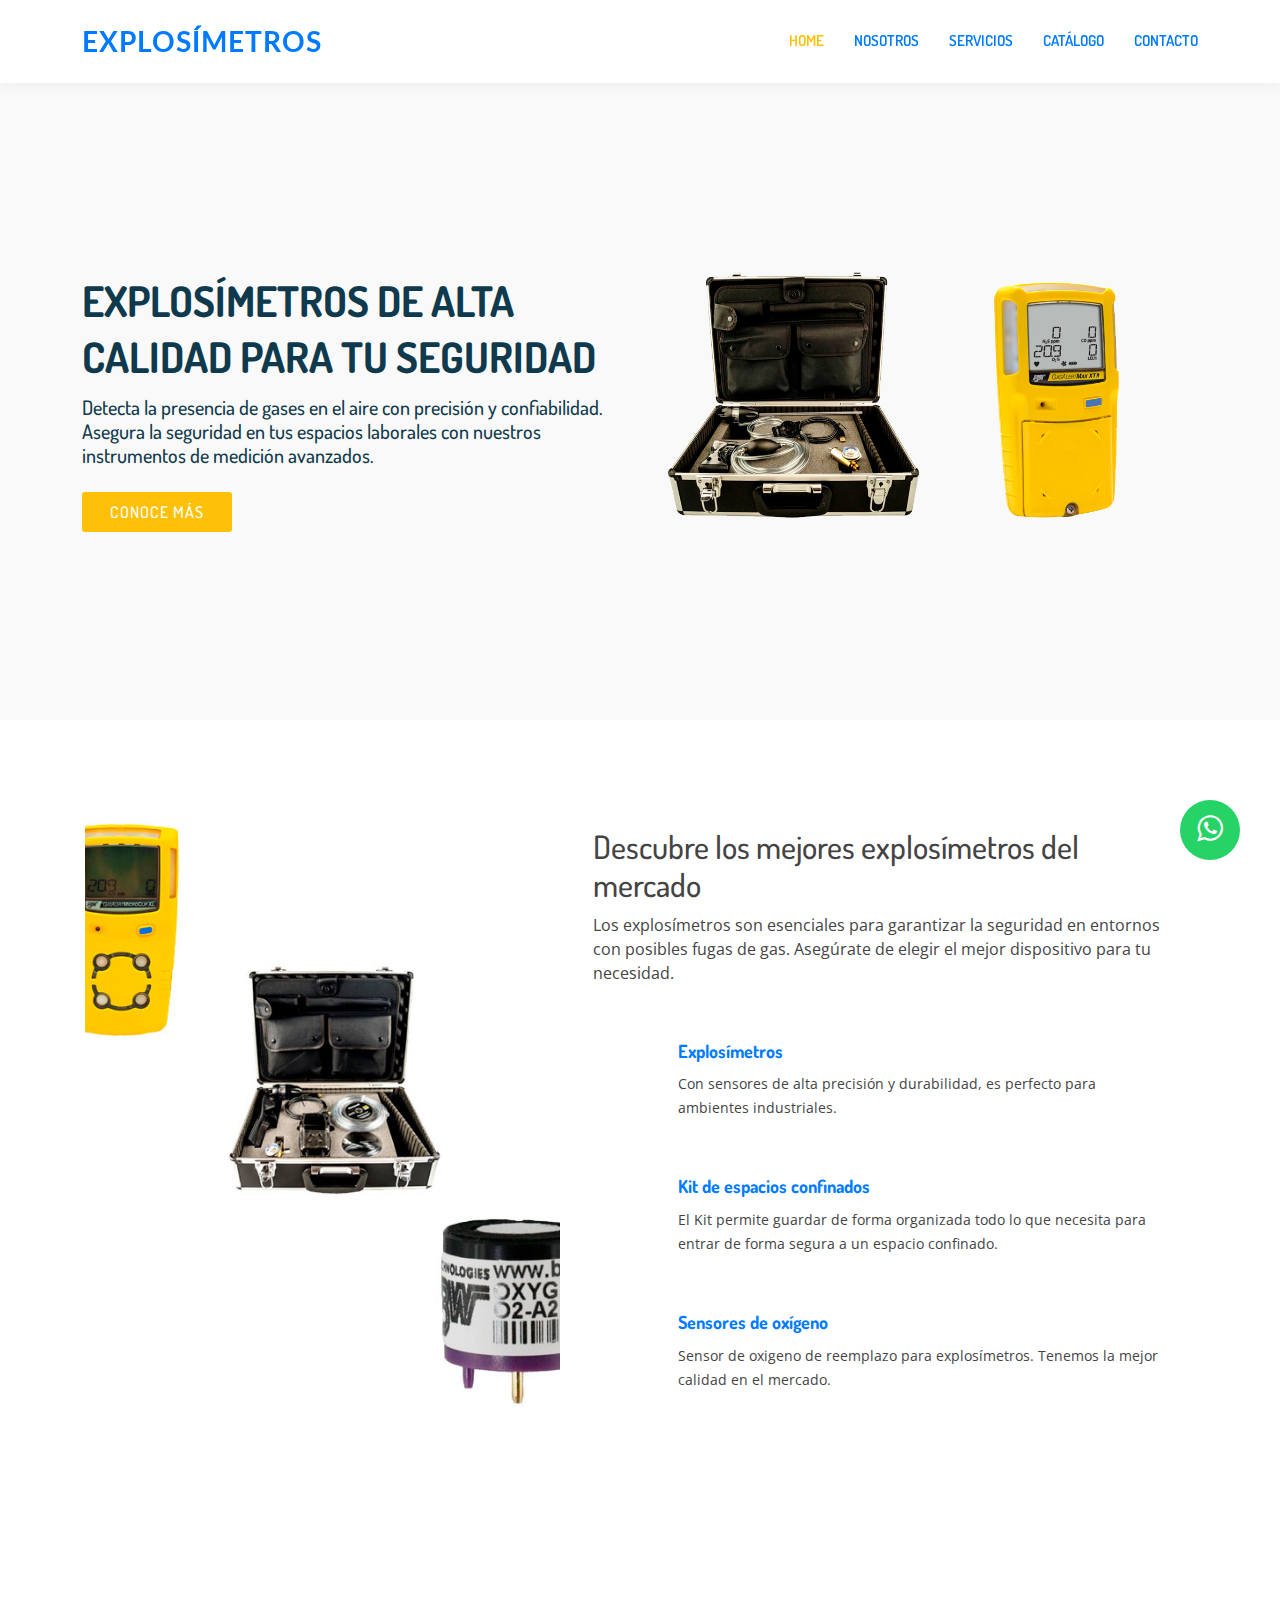
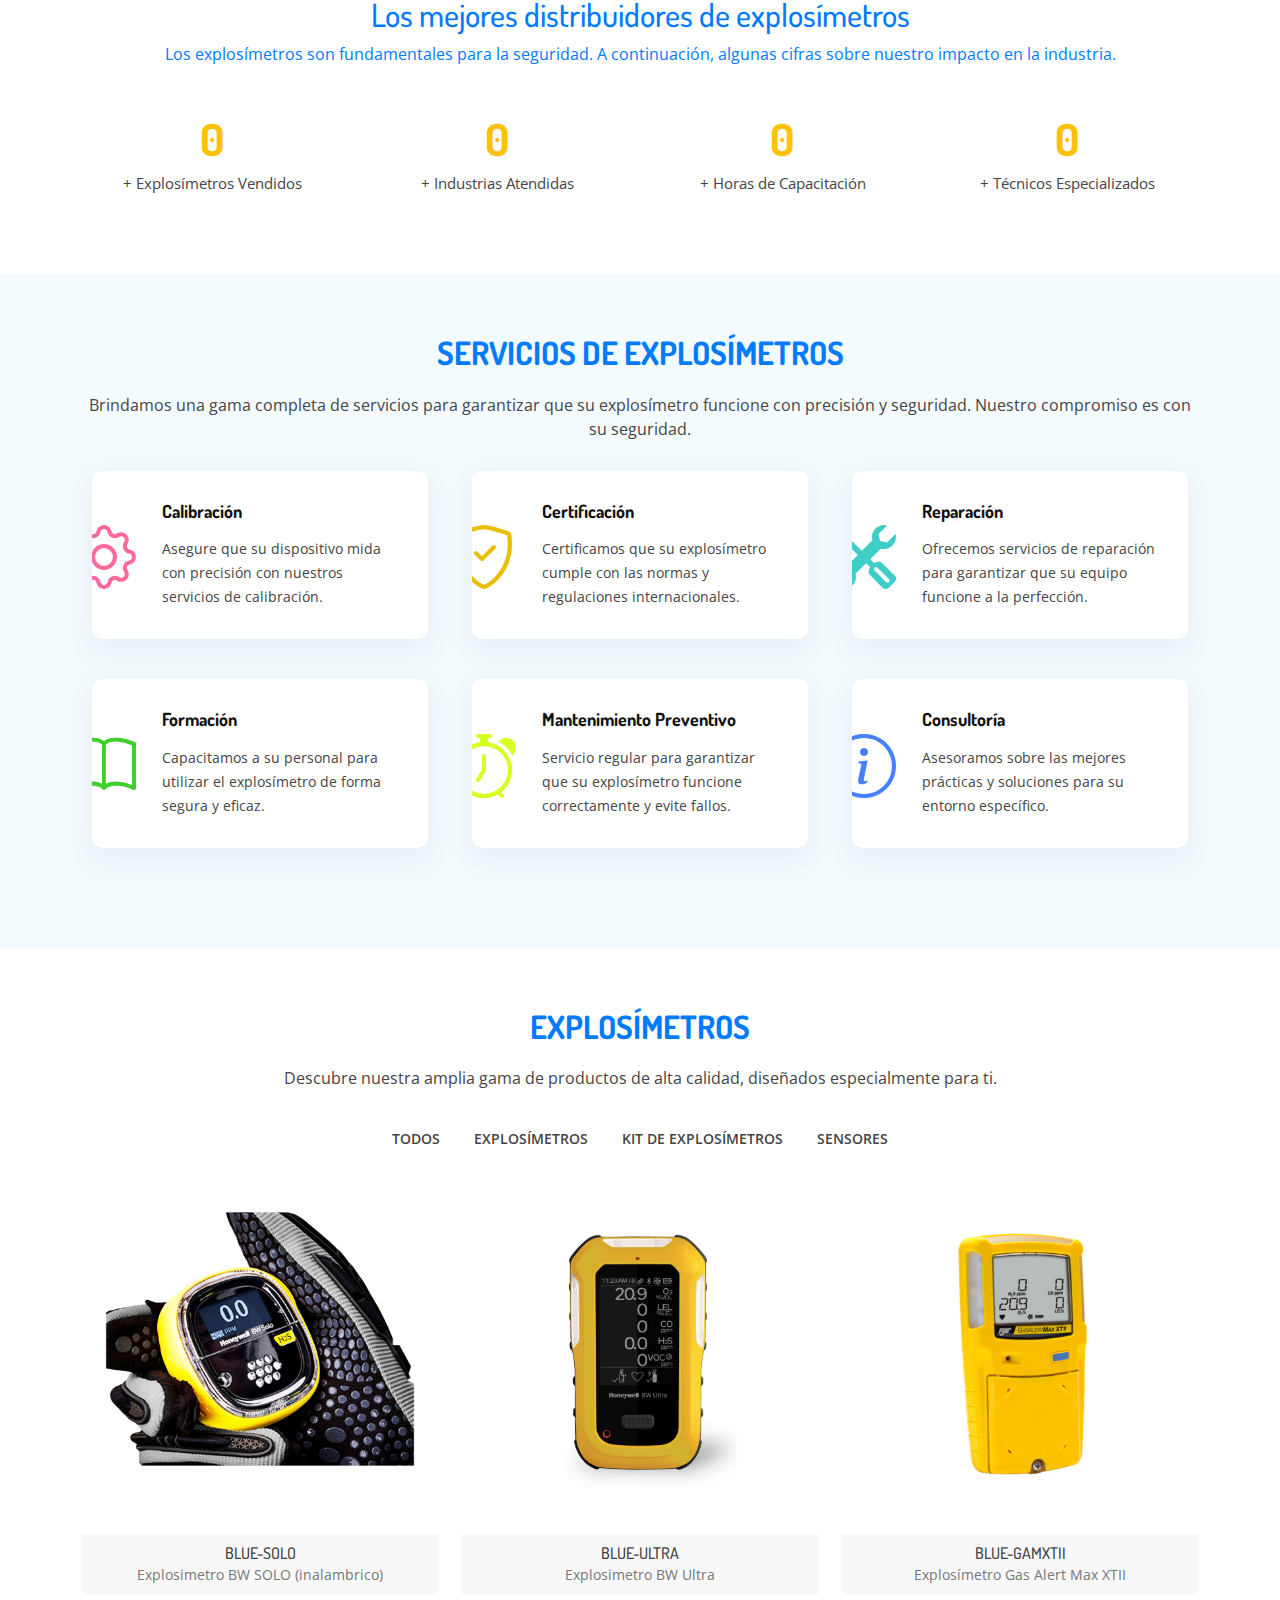
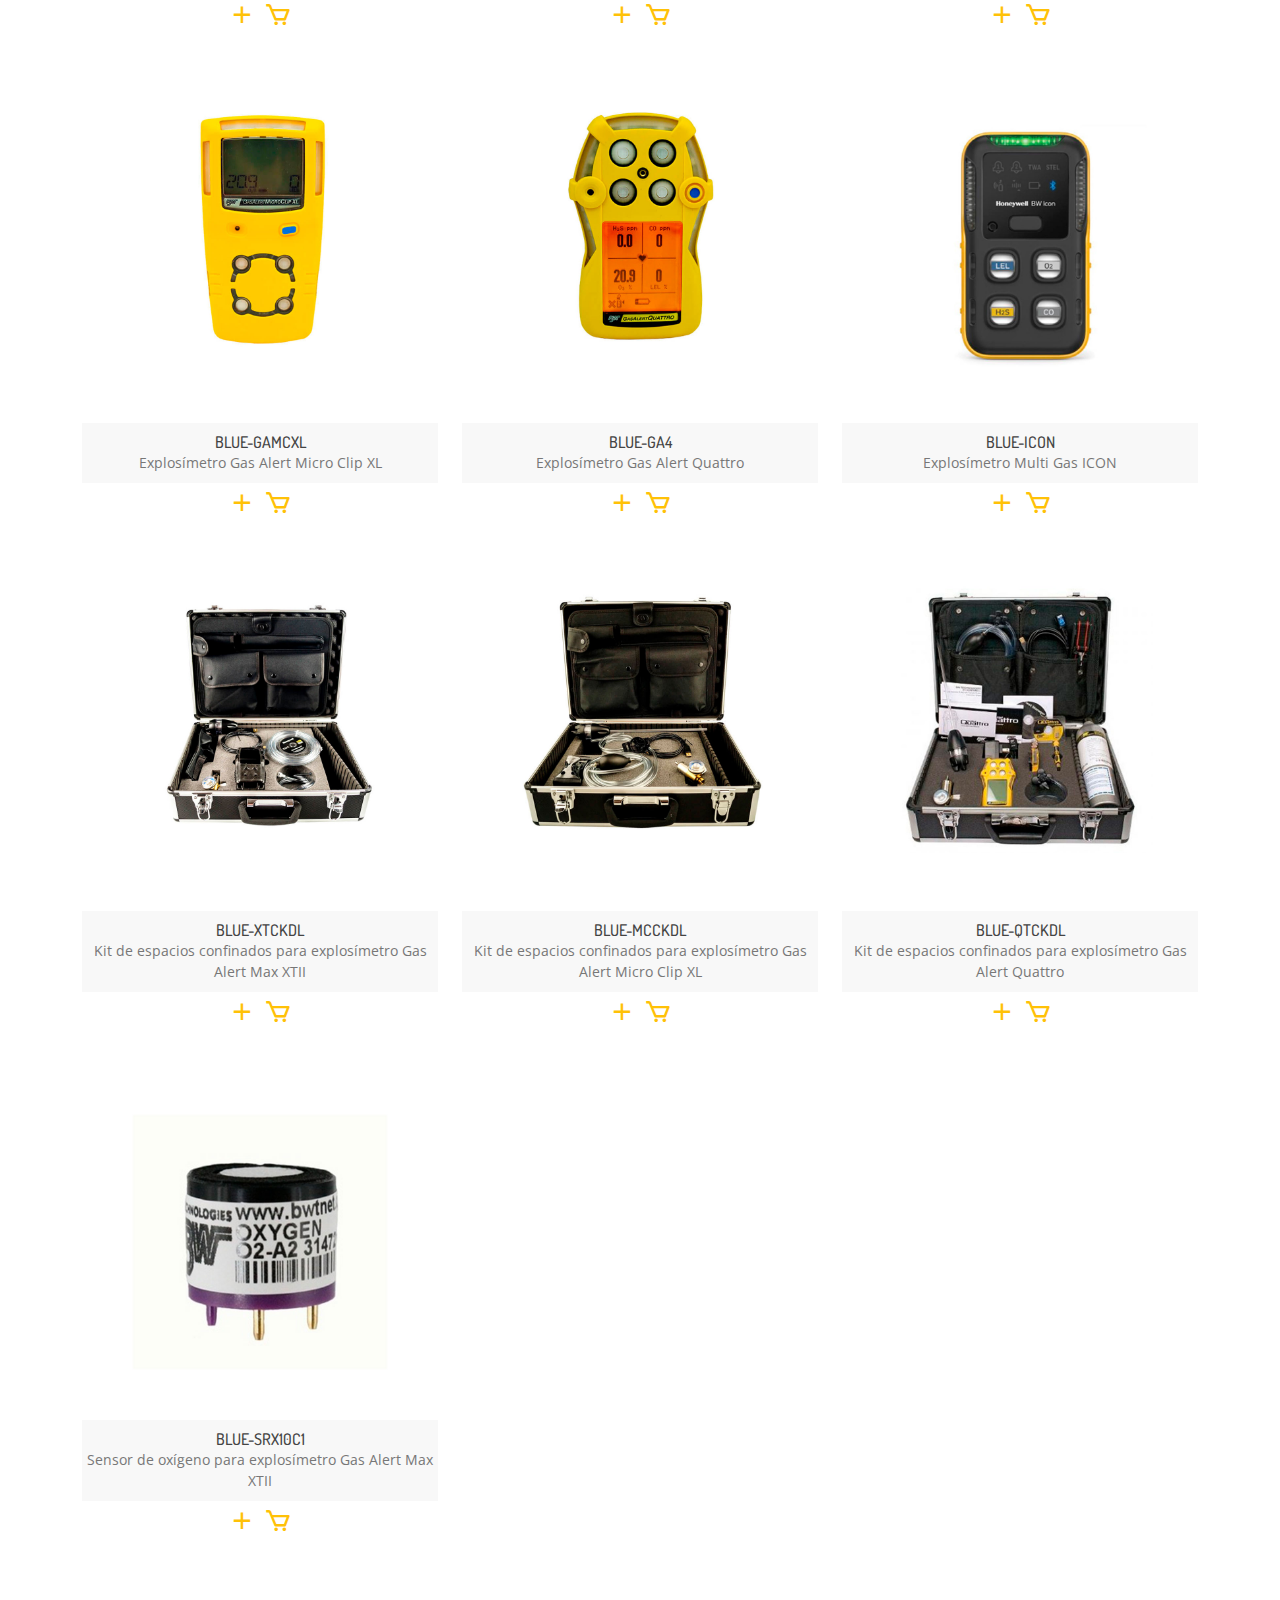
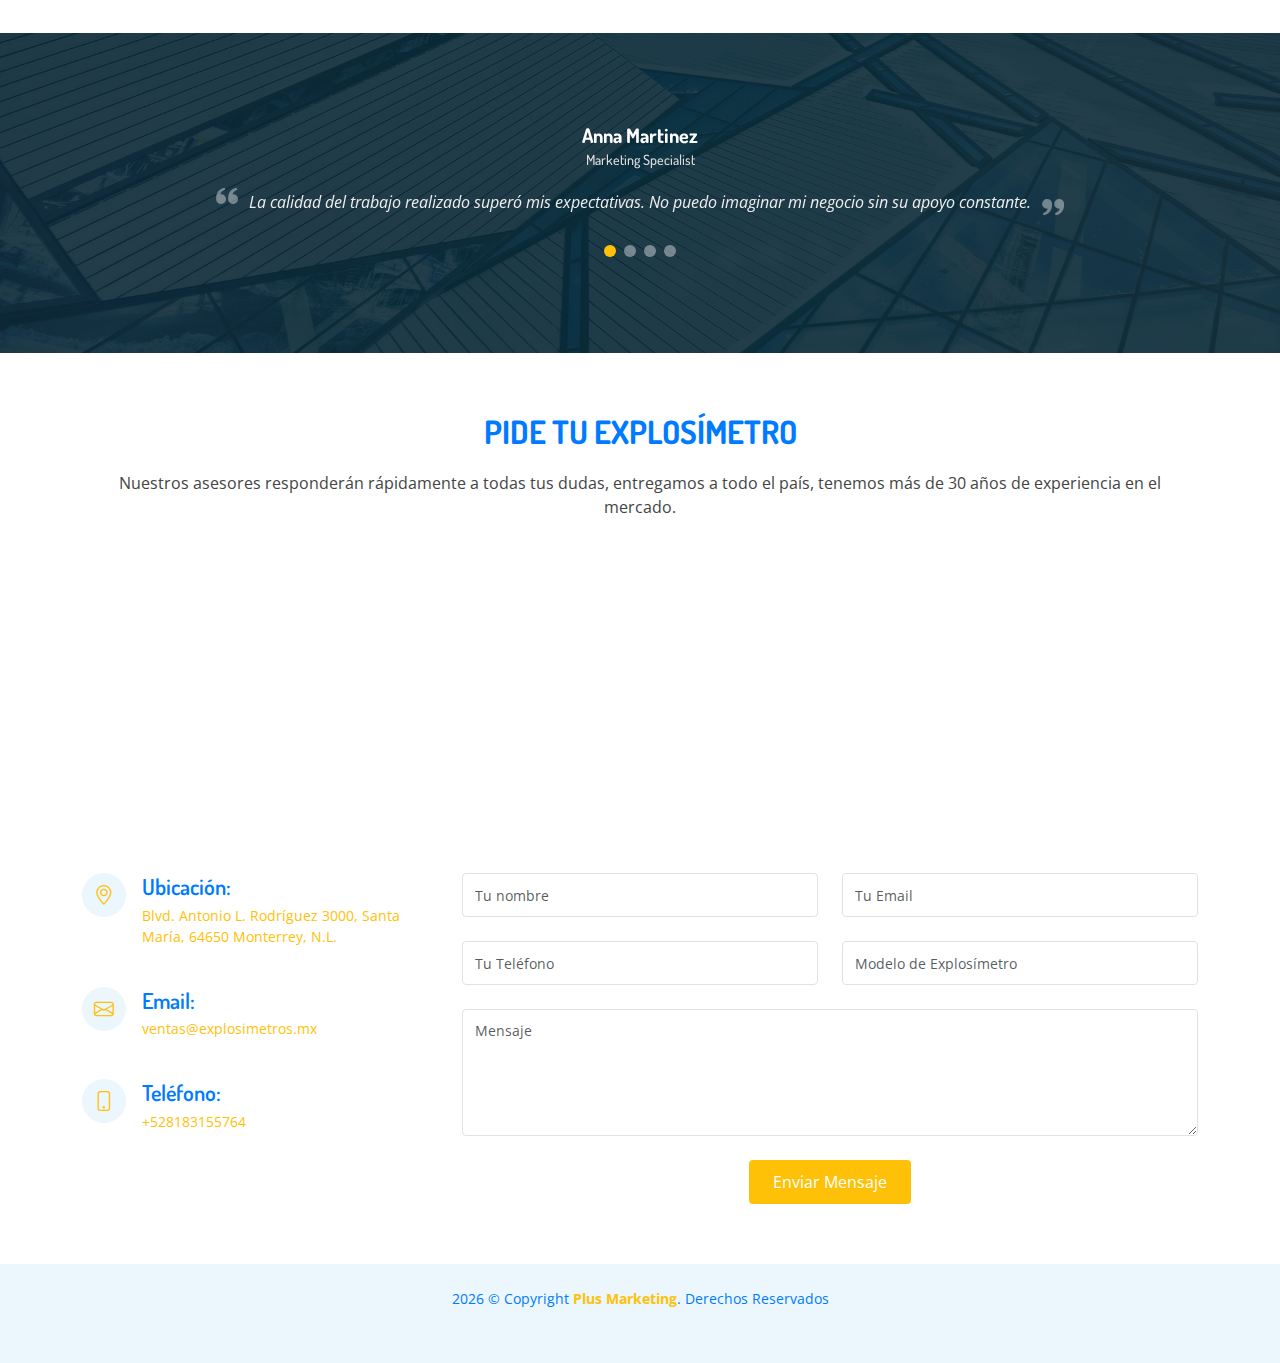
==== commit 20b1f842: ":construction: Update form" ====
--- a/index.html
+++ b/index.html
@@ -788,7 +788,7 @@
                       required
                     />
                   </div>
-                  <div class="col-md-6 form-group mt-3 mt-md-0">
+                  <div class="col-md-6 form-group">
                     <input
                       type="email"
                       class="form-control"
@@ -798,16 +798,26 @@
                       required
                     />
                   </div>
-                </div>
-                <div class="form-group mt-3">
-                  <input
-                    type="text"
-                    class="form-control"
-                    name="subject"
-                    id="subject"
-                    placeholder="Modelo de Explosímetro"
-                    required
-                  />
+                  <div class="col-md-6 form-group pt-3">
+                    <input
+                      type="text"
+                      class="form-control"
+                      name="phone"
+                      id="phone"
+                      placeholder="Tu Teléfono"
+                      required
+                    />
+                  </div>
+                  <div class="col-md-6 form-group pt-3">
+                    <input
+                      type="text"
+                      class="form-control"
+                      name="subject"
+                      id="subject"
+                      placeholder="Modelo de Explosímetro"
+                      required
+                    />
+                  </div>
                 </div>
                 <div class="form-group mt-3">
                   <textarea
@@ -838,26 +848,6 @@
 
     <!-- ======= Footer ======= -->
     <footer id="footer">
-      <div class="footer-newsletter">
-        <div class="container">
-          <div class="row justify-content-center">
-            <div class="col-lg-6">
-              <h4>Suscríbete a nuestro Newsletter</h4>
-              <p>
-                Tenemos promociones, además de otros instrumentos de medición
-                para la industria de la mejor calidad.
-              </p>
-              <form action="" method="post">
-                <input type="email" name="email" /><input
-                  type="submit"
-                  value="Subscribe"
-                />
-              </form>
-            </div>
-          </div>
-        </div>
-      </div>
-
       <div class="container py-4">
         <div class="copyright">
           <script type="text/JavaScript">
